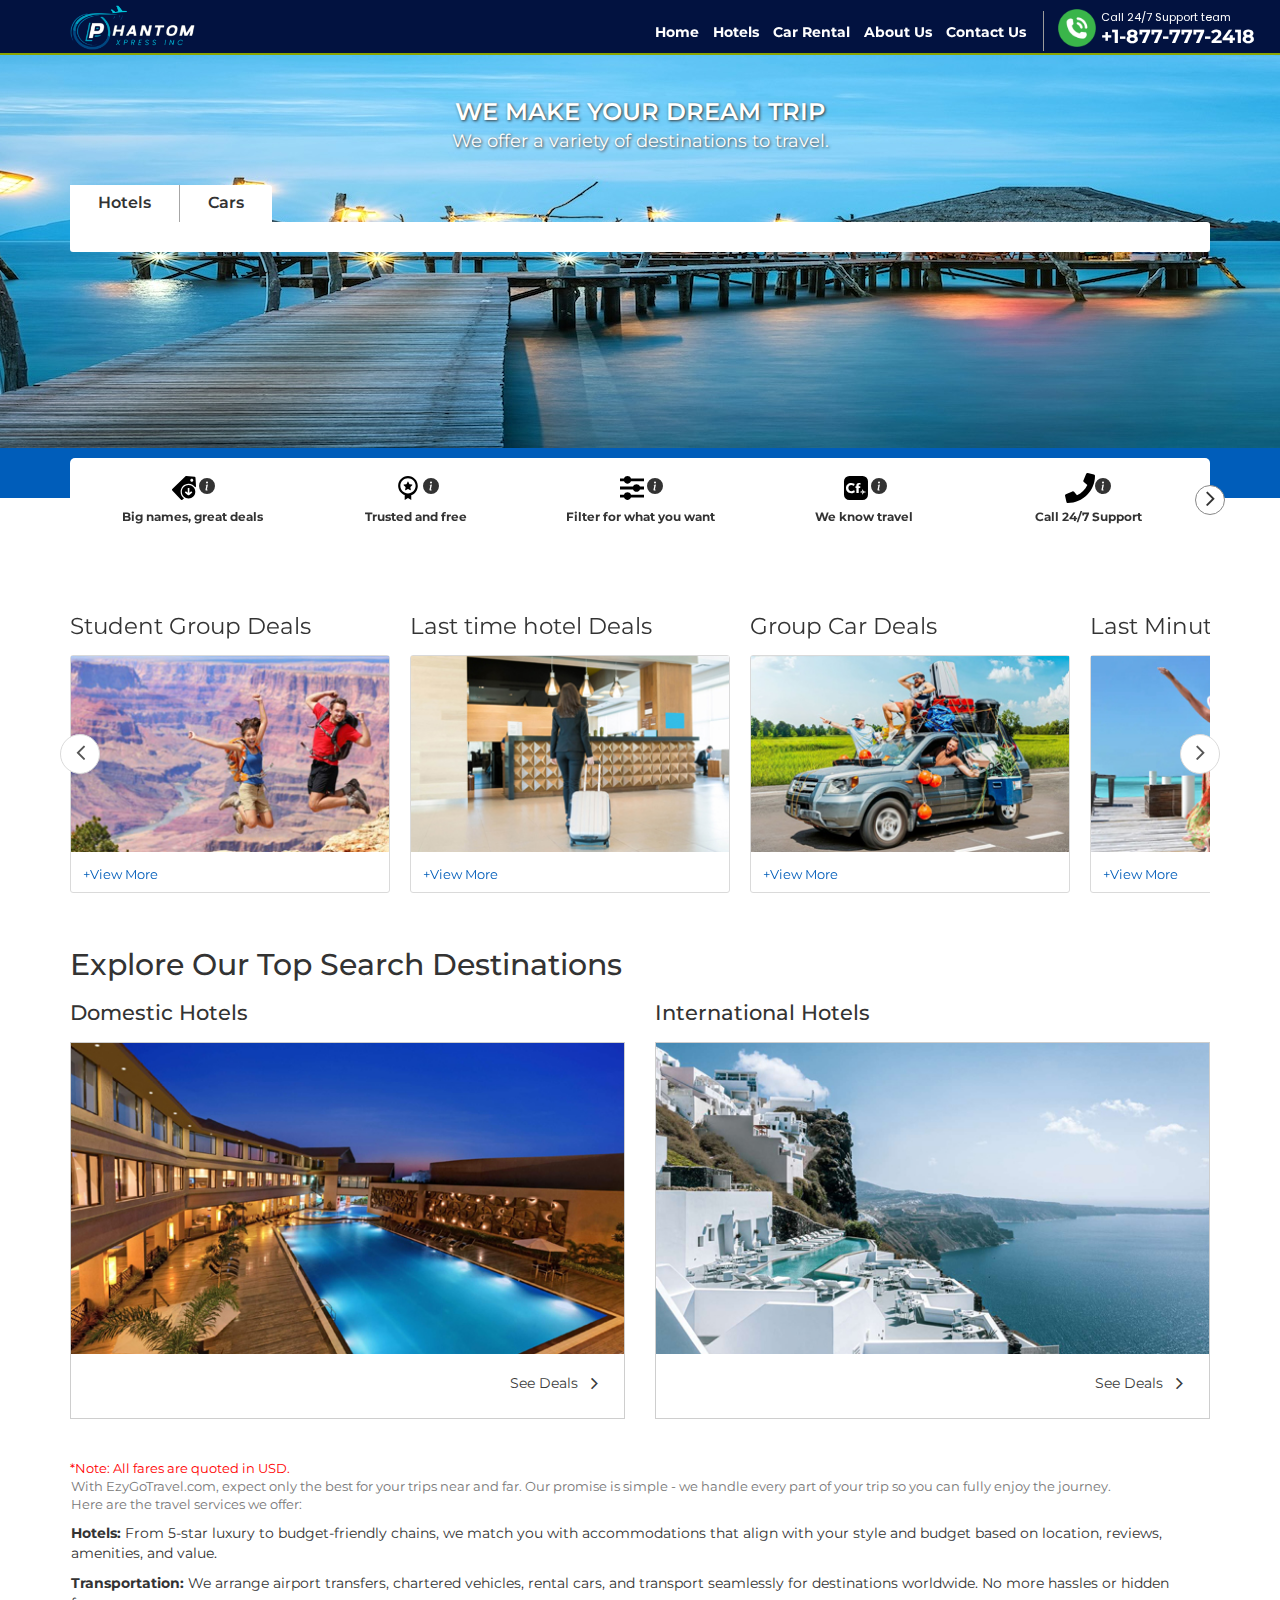
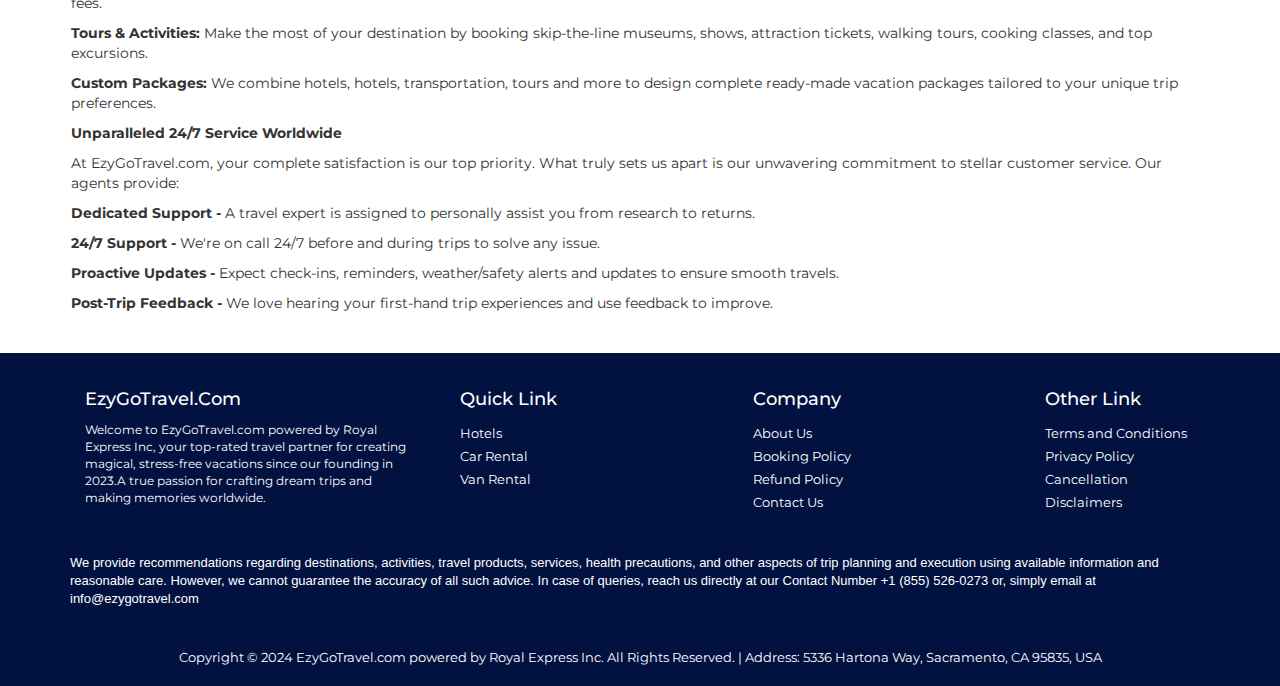
==== index.html @ 5467911b "Initial commit" ====
<!DOCTYPE html>
<html lang="en" class="no-js">
<head>
<meta http-equiv="content-type" content="text/html;charset=ISO-8859-1"/>
<title>Find Cheap Hotels & Rental Cars - EzyGoTravel.com Travel Deals</title>
<meta name="keywords" content="https://ezygotravel.com/">
<meta name="description" content="Search top sites and compare the lowest hotel rates, and car hire prices all in one place. Book with EzyGoTravel.com to save time and money on your next trip!">
<link rel="canonical" href="https://ezygotravel.com/cheap&#32;hotels,&#32;cheap&#32;car&#32;rentals,&#32;travel&#32;deals,&#32;hotel&#32;deals,&#32;travel&#32;search,&#32;compare&#32;travel&#32;prices">
<link rel="manifest" href="resources/js/manifest/manifest.json" />
<meta charset="utf-8">
<meta http-equiv="X-UA-Compatible" content="IE=edge">
<meta name="viewport" content="width=device-width, initial-scale=1, maximum-scale=1">
<link rel="shortcut icon" href="resources/assets/cff-blue.png" type="image/x-icon" />
<link rel="stylesheet" href="resources/style/standAlone/css/stylecde6.css%3F55888500.css" />
<script src="resources/js/latest-jquery-3.6.0.js"></script>
<script src="resources/js/latest-jquery-ui43d6.js%3Fv=1Dec2021"></script>
<script src="resources/js/lib/jquery.validate.js"></script> 
<script src="resources/js/lib/bootstrap.min.js"></script>
<link href="https://maxcdn.bootstrapcdn.com/font-awesome/4.7.0/css/font-awesome.min.css" rel="stylesheet">
<link rel="stylesheet" href="resources/style/standAlone/css/slick-theme0ef2.css%3F1Dec2021.css" />
<script type="text/javascript" src="resources/js/slick_carousel.js"></script>
<script type="text/javascript">
   $(document).ready(function(){
	   $(".travelerClose").click(function(){
		   $("#personOuter").removeClass("open");
	   })
	$('.centerslider').slick({
	  centerMode: true,
	  centerPadding: '0px',
	  slidesToShow: 3,
	  responsive: [
		{
		  breakpoint: 990,
		  settings: {
			arrows: false,
			centerMode: true,
			centerPadding: '40px',
			slidesToShow: 2
		  }
		},
		{
		  breakpoint: 767,
		  settings: {
			arrows: false,
			centerMode: true,
			centerPadding: '40px',
			slidesToShow: 1
		  }
		}
	  ]
	});
   });
</script>
<script>
   $(document).ready(function() {
	 $('.mobileMenu').click(function(){
			$(this).toggleClass('active')
			$('.menuBox').toggleClass('open')
			$('.mobile-overlay').show();
			$('.mobileMenuClose').addClass('active')
			$('body').toggleClass('open-model')
		});
		$('.mobileMenuClose').click(function(){
			$('.mobileMenu').removeClass('active');
			$('.menuBox').removeClass('open')
			$('.mobile-overlay').hide();
			$('body').removeClass('open-model')
		});
	});		
</script>
<style> .header-section { background:none; } .review-promotion { display:none; } @media(max-width:1023px){.reviewsBox-slider { top:0;} } </style>
</head>
<input type="hidden" value="Normal" id="currentDevice"/>
<body data-ng-app="Cffhome" class="homepage navbar-new">
<div data-ng-controller="homeCtrl" class="homeCntr main" id="cffId"  >
   <!--Start : Heading Section-->
   <div class="navigation_block">
	  <script src="resources/js/local-cache.js" ></script>
	  <script>
		$(document).ready(function(){
			document.getElementById('tfnNumber').innerHTML="+1-877-777-2418";
			$("#toll-free-number").val("+1-877-777-2418");
		});
	</script>				 
	  <!--Bottom Call Strip Mobile-->
	  <div class="support-bottom-strip visible-xs">
		 <a href="javascript:void(0);" class="close_call_banner">X</a>
		 <a href="tel:+1-877-777-2418">
			<span><img src="resources/assets/call-component-header5b71.gif%3Fv1002" /></span>
			<div class="call-text">Save Time and get our best deals</div>
			<div class="tele mx_tfn_deal">+1-877-777-2418</div>
		 </a>
	  </div>
	  <!--Start: Navigation-->
	  <div class="cookies-stripdiv hidden-lg hidden-md hidden-sm" style="display:none;">
		 <p>This website uses cookies to ensure you get the best experience. <a href="index.html#" id="cookies" target="_blank">Learn More</a> </p>
		 <span class="accept">Accept</span> 
	  </div>
	  <div class="top-callstrip-mobile visible-xs"> 
		 <a href="tel:+1-877-777-2418" id="toll-free-number"><img src="resources/assets/animation-call-white-icon.gif" /> Call Now: <span id='tfnNumber'></span></a>
	  </div>
	  <div class="component-navigation component-navigation-new">
		 <!-- Related profile Start here-->				 
		 <style>
			.error_text{display:none;}
			.capcha{
			background: #E3EDFF url(resources/assets/support/capchaimg.jpg) left top no-repeat;
			color: #000;
			padding: 10px 7px;
			font-size: 20px;
			border-radius: 5px;
			position: relative;
			font-style: italic;
			font-weight: 900;
			letter-spacing: 5px; 
			text-align: center;
			padding-right: 29px;
			font-family: arial;
			line-height: 20px;
			}
			.refresh-btn {
			top: 8px;
			width: 18px;
			vertical-align: middle;
			position: absolute;
			right: 30px;
			cursor: pointer;
			z-index: 1;
			}
			.refresh-circul {
			top: 8px;
			width: 18px;
			vertical-align: middle;
			position: absolute;
			right: 30px;
			cursor: none;
			z-index: 1;
			}
		 </style>
	<div class="container">
	<div class="row">
	   <div class="col-sm-12 component-header-nav">
		  <nav>
			 <a class="logo-cff pull-left" title="ezygotravel" href="index.html">ezygotravel</a>
			 <div class="navbar-collapse navbar-right" id="myNavbar">
				<!-- profile Menu end-->	
				<ul class="nav navbar-nav text-right hidden-xs">
				   <li class="hide-menu-ipad hidden-md"><a class="all-in-menu" href="index.html" ><strong>Home</strong></a></li>
				   <!--<li class="hide-menu-ipad hidden-md"><a class="all-in-menu" href="flights" ><strong>Hotels</strong></a></li>-->
				   <li class="hide-menu-ipad hidden-md"><a class="all-in-menu" href="hotels.html" ><strong>Hotels</strong></a></li>
				   <li class="hide-menu-ipad hidden-md"><a class="all-in-menu" href="car-rental.html" ><strong>Car Rental</strong></a></li>
				   <!--li class="hide-menu-ipad hidden-md"><a class="all-in-menu" href="contact-us"  ><strong>Customer Support</strong></a></li-->
				   <li class="hide-menu-ipad"><a class="all-in-menu" href="about-us.html" ><strong>About Us</strong></a></li>
				   <li class="hide-menu-ipad hidden-md"><a class="all-in-menu" href="contact-us.html" ><strong>Contact Us</strong></a></li>
				   <li class="seprater">
					  <a class="toll-free-number">
					  <img src="resources/assets/call-component-header5b71.gif%3Fv1002" alt=""  />
					  <span class="headercall_div">
					  <small class="hidden-xs call-us">Call 24/7 Support team</small>
					  <i class="fa fa-phone"></i>
					  <strong><span id="tfnNumber">+1-877-777-2418</span></strong>
					  </span>
					  </a>
				   </li>
				   <li class="hidden-lg hidden-md">
					  <a href="javascript:void(0);" class="mobileMenu"> <span></span> </a>
				   </li>
				</ul>
				<div class="visible-xs pull-right">
				   <a href="javascript:void(0);" class="mobileMenu"> <span></span> </a>
				</div>
				<script>
				   $(document).ready(function() {
					$(".dealClickMobile").click(function(){
					$(".submenuMobileLsit").slideToggle();
					$(this).toggleClass('active')
				   });
					 $(".submenuMobileLsit h4").click(function () {
					$(".submenuMobileLsit ul").slideUp('slow');
					$('.submenuMobileLsit h4').removeClass('active_lavel2');
					if (($(this).next(".submenuMobileLsit ul").css("display")) == "none") {
						$(this).next(".submenuMobileLsit ul").slideDown('slow');
						$(this).addClass('active_lavel2')
					}
					});
					});
				</script>
				<div class="menuBox" id="cffmobmenu">
				   <a href="javascript:void(0);" class="mobileMenu active mobileMenuClose visible-xs"> <span></span> </a>
				   <ul>
					  <ul>
					  <li><a class="all-in-menu" href="index.html"><strong>Home</strong></a></li>
						 <li><a class="all-in-menu" href="flights.html" ><strong>Hotels</strong></a></li>
				   <li><a class="all-in-menu" href="hotels.html" ><strong>Hotels</strong></a></li>
				   <li><a class="all-in-menu" href="car-rental.html" ><strong>Car Rental</strong></a></li>
					  <li><a class="all-in-menu" href="about-us.html"><strong>About Us</strong></a></li>
					  <li><a class="all-in-menu" href="contact-us.html"><strong>Contact Us</strong></a></li>
				   </ul>
				   </ul>
				</div>
			 </div>
		  </nav>
	   </div>
	</div>
 </div>
</div>	  <!--Start: Search panel-->
	  <!-- TFN Block Start here-->
	  <!--Start: Navigation-->
	  <div class="call_blockpopup">
		 <div class="container">
			<div class="call_inner_popup">
			   <a href="tel:+1-916-993-0797 " class="close_popup">
				  <svg width="1em" height="1em" viewBox="0 0 16 16" class="bi bi-x" fill="currentColor" xmlns="http://www.w3.org/2000/svg">
					 <path fill-rule="evenodd" d="M4.646 4.646a.5.5 0 0 1 .708 0L8 7.293l2.646-2.647a.5.5 0 0 1 .708.708L8.707 8l2.647 2.646a.5.5 0 0 1-.708.708L8 8.707l-2.646 2.647a.5.5 0 0 1-.708-.708L7.293 8 4.646 5.354a.5.5 0 0 1 0-.708z"/>
				  </svg>
			   </a>
			   <div class="font-14">Looking for our best deals?</div>
			   <img src="resources/assets/call-component-popup.gif" class="big-image" alt="" />
			   <a class="tfn_number" href="tel:+1-877-777-2418" id="toll-free-number-header">
				  <svg width="1em" height="1em" style="position: relative;top: 3px;" viewBox="0 0 16 16" class="bi bi-telephone-fill" fill="currentColor" xmlns="http://www.w3.org/2000/svg">
					 <path fill-rule="evenodd" d="M2.267.98a1.636 1.636 0 0 1 2.448.152l1.681 2.162c.309.396.418.913.296 1.4l-.513 2.053a.636.636 0 0 0 .167.604L8.65 9.654a.636.636 0 0 0 .604.167l2.052-.513a1.636 1.636 0 0 1 1.401.296l2.162 1.681c.777.604.849 1.753.153 2.448l-.97.97c-.693.693-1.73.998-2.697.658a17.47 17.47 0 0 1-6.571-4.144A17.47 17.47 0 0 1 .639 4.646c-.34-.967-.035-2.004.658-2.698l.97-.969z"/>
				  </svg>
				  <span id="tfnNumber"></span>
			   </a>
			   <div class="trustpilot">
				  <p>Our Customers love us!</p>
			   </div>
			</div>
		 </div>
	  </div>
	  <script>
		 $(document).ready(function(){
			$(".toll-free-number").click(function(){
				$(".call_blockpopup").show();
			});
			$(".close_popup").click(function(){
				$(".call_blockpopup").hide();
			});
			$(document).on('click touch', function(event) {
				if (!$(event.target).parents().addBack().is('.toll-free-number')) {
					$('.call_blockpopup').hide();
				}
			});
			 $('.call_inner_popup').on('click touch', function(event) {
				event.stopPropagation();
			});
		 });
	  </script>
	  <div class="mobile-overlay"></div>
	  <script type="text/javascript">
		 $(document).ready(function() {
			 $('.close_call_banner').click(function() {
				 $('.support-bottom-strip').remove();
			 });
		 localStorage.removeItem('filterSelected');
			 localStorage.removeItem("seatMapShow");
			 localStorage.removeItem("allSeatSelected");	
		 });
	  </script>
	  <!--End : Navigation Section-->
   </div>
   <div class="home-header engineCarouselflights">
	  <style>.uplift-homeblock p { display:inline-block !important; }</style>
	  <header class="component-header">
		 <!--Start : Navigation Section-->
		 <div class="header-section">
			<div id="searchEngine" class="header-background">
			   <div class="container">
				  <div class="home-caption">
					 <div class="home-promotion">
						<span class="tagline">We make your dream Trip</span>
						<div class="more-day">We offer a variety of destinations to travel.</div>
					 </div>
					 <!--div class="home-promotion review-promotion ">
						<span class="tagline ">Book Now With Us</span>
					 </div-->
				  </div>
				  <div class="row">
					 <div class="col-xs-12">
						<ul class="list-inline list-one">
						   <!--<li id="flightTab" class="cff-list-tab active" onclick="clickEngineShow('flightEngineId','flightTab');">Hotels</li>-->
						   <li id="hotelTab" class="cff-list-tab" onclick="clickEngineShow('hotelEngineId','hotelTab');"> Hotels</li>
						   <li id="carTab" class="cff-list-tab" onclick="clickEngineShow('carEngineId','carTab');">Cars</li>
						</ul>
					 </div>
				  </div>
			   </div>
			   <div class="container">
				  <div class="bg-black">
					 <!-- Saparator: Hotels Specific Search Engine -->
					 <section id="flightEngineId">
						<div class="flight111">
						   <!--form id="flightSearch" action="https://ezygotravel.com/webapis/tmprapiv1.php" method="get">
							  <div class="row">
								 <div class="col-xs-12">
									<ul class="list-inline list-two mb10">
									   <li class="cff-list-tab">
										  <div class="inputSet radio mt0">
											 <label>
											 <input class="" type="radio" id="rt" onClick="ddlTypejourneyChange(2);" name="triptype" value="1" checked />
											 <span>Round trip</span> </label>
										  </div>
									   </li>
									   <li class="cff-list-tab">
										  <div class="inputSet radio mt0">
											 <label>
											 <input class="" type="radio" id="ow" onClick="ddlTypejourneyChange(1);" name="triptype" value="2">
											 <span>Oneway</span> </label>
										  </div>
									   </li>
									</ul>
								 </div>
							  </div>
							  <input id="tripType" name="" data-ng-model="tripType" name="ddlTypejourney" type="hidden" value=""/>
							   <script>
									function splitname1() {													
										var inputString = document.getElementById("location").value;
										var parts = inputString.split('-');
										if (parts.length > 2) {
											var outputString = parts[1] + "  -  " + parts[0] + " ";
											document.getElementById("location").value = outputString;
										} 
									}
									function splitname2() {
										var inputString2 = document.getElementById("location2").value;
										var parts2 = inputString2.split('-');
										if (parts2.length > 2) {
											var outputString2 = parts2[1] + "  -  " + parts2[0] + " ";
											document.getElementById("location2").value = outputString2;
										}
									}
									</script>
							  <div class="row">
								 <div class="col-xs-12">
									<div class="col-md-5 col-xs-12 no-padding">
									   <div class="col-sm-6 col-xs-12 pad03px pl0 mob-plr0" id="fromCityDiv">
										  <div class="src-input">
											 <input name="fromcity[]" id="location" onchange="splitname1();"  placeholder="Origin" class="form-control split-name input_cont input-lg ui-autocomplete-input pick" type="text" value="" autocomplete="off" required/>
											 <span class="search-icon glyphicon glyphicon-map-marker"></span> 
										  </div>
									   </div>
									   <div class="col-sm-6 col-xs-12 pad03px mob-plr0" id="toCityDiv">
										  <div class="src-input">
											 <input name="tocity[]" id="location2" onchange="splitname2()" data-ng-model="toCity" placeholder="Destination" class="form-control split-name input_cont input-lg ui-autocomplete-input drop" type="text" value="" autocomplete="off" required/>
											 <span class="search-icon glyphicon glyphicon-map-marker"></span> 
										  </div>
									   </div>
									</div>
									<div class="col-md-7 col-xs-12 no-padding">
									   <div class="col-md-9 col-xs-12 no-padding">
										  <div class="commonDate">
											 <div class="dateCol pad03px pr0 mob-plr0" id="departDateDiv">
												<div class="src-input">
												   <input id="departDate" name="depart[]" data-ng-model="departDate" name="departDate" placeholder="Departure Date" class="form-control input-lg date-picker fromdate" readonly="readonly" type="text" value=""/><i class="search-icon fa fa-calendar"></i> 
												</div>
											 </div>
											 <div class="dateCol2 pad03px pl0 mob-plr0" id="returnDateDiv">
												<div class="src-input " ng-show="true != 'roundWay'">
												   <input id="returnDate" name="return[]" data-ng-model="returnDate" name="returnDate" placeholder="Return Date" class="form-control input-lg date-picker returndate" readonly="readonly" type="text" value=""/><i class="search-icon dash">&ndash;</i> 
												</div>
											 </div>
										  </div>
										  <div class="col-xs-12 col-sm-6 pad03px mob-plr0">
											 <div class="travelerOpen dropdown">
												<div class="src-input drop-errow2" id="personOuter">
												   <input type="text" id="person" name="NumberofTraveler" placeholder="1 Adult Economy" class="form-control input-lg dropdown-toggle maincalulation" data-toggle="dropdown" readonly="true">
													<script>
														document.addEventListener("DOMContentLoaded", function() {
															var personInput = document.getElementById("person");
															personInput.value = personInput.placeholder;
														});
													</script>
												   <span class="search-icon fa fa-user"></span>
												   <ul class="dropdown-menu">
													  <li class="search-class-div">
														 <div class="col-xs-3 mt10">
															Class
														 </div>
														 <div class="col-xs-9">
															<div class="src-input class-field mb10">
															   <span class="drop-errow">
																  <select id="cabinClass" name="classtype" class="form-control search-form-select class-type maincalulation" required >
																	 <option value="Y" name="Economy" selected>Economy</option>
																	 <option value="S" name="PremiumEconomy">PremiumEconomy</option>
																	 <option value="C" name="Business">Business</option>
																	 <option value="F" name="First">First</option>
																  </select>
															   </span>
															</div>
														 </div>
													  </li>
													  <li>
														 <div class="form-group">
															<div class="input-group">
															   <label for="" class="input-group-addon name">Adult</label>
															   <div class="input-group-addon addIcon maincalulation" id="sub1minus"> <i class="glyphicon glyphicon-minus-sign"></i> </div>
															   <input id="adult" name="quantity" data-ng-model="adult" name="adult" placeholder="1" class="form-control traveller-input-set" value="1" readonly="readonly" type="text" value=""/>
															   <div class="input-group-addon subIcon maincalulation" id="sub1plus"> <i class="glyphicon glyphicon-plus-sign"></i> </div>
															</div>
														 </div>
													  </li>
													  <li>
														 <div class="form-group">
															<div class="input-group">
															   <label for="" class="input-group-addon name">Children <small>(2 - 11)</small></label>
															   <div class="input-group-addon addIcon maincalulation" id="sub2minus"> <i class="glyphicon glyphicon-minus-sign"></i> </div>
															   <input id="child" name="quantity1" data-ng-model="child" name="child" placeholder="0" class="form-control traveller-input-set" value="0" readonly="readonly" type="text" value=""/>
															   <div class="input-group-addon subIcon maincalulation" id="sub2plus"> <i class="glyphicon glyphicon-plus-sign"></i> </div>
															</div>
														 </div>
													  </li>
													  <li>
														 <div class="form-group">
															<div class="input-group">
															   <label for="" class="input-group-addon name">Infant <small>(0 - 2)</small></label>
															   <div class="input-group-addon addIcon maincalulation" id="sub3minus"> <i class="glyphicon glyphicon-minus-sign"></i> </div>
															   <input id="infant" name="quantity2" data-ng-model="infant" name="infant" placeholder="0" class="form-control traveller-input-set" value="0" readonly="readonly" type="text" value=""/>
															   <div class="input-group-addon subIcon maincalulation" id="sub3plus"> <i class="glyphicon glyphicon-plus-sign"></i> </div>
															</div>
														 </div>
													  </li>
													  <li class="text-center"><span class=" travelerClose btn btn-submit"> Done </span></li>
												   </ul>
												</div>
											 </div>
										  </div>
									   </div>
									   <div class="col-md-3 pad03px pr0 hidden-xs hidden-sm">
										  <button type="submit" class="flight-search" id="search-btn-xxx" onClick="submitForm()" value="Search Hotels"> Search <i class="fa fa-angle-double-right" aria-hidden="true"></i></button>
									   </div>
									</div>
								 </div>
							  </div>
							  <div class="row visible-xs visible-sm">
								 <div class="col-xs-12">
									<button type="submit" class="flight-search" > <span class="vissible-xs vissible-sm">Search</span> <i class="fa fa-angle-double-right" aria-hidden="true"></i> </button>
								 </div>
							  </div>
						</div>
						</form-->
						<!--<script async src="https://tp.media/content?currency=usd&trs=189519&shmarker=385658&show_hotels=false&powered_by=false&locale=en&searchUrl=booking.ezygotravel.com%2Fflights&primary_override=%2332a8dd&color_button=%2332a8dd&color_icons=%2332a8dd&dark=%23262626&light=%23FFFFFF&secondary=%23FFFFFF&special=%23C4C4C4&color_focused=%2332a8dd&border_radius=0&no_labels=true&plain=true&origin=LAS&destination=LAX&promo_id=7879&campaign_id=100" charset="utf-8"></script>-->
					 </section>
					 <!-- Saparator: Hotels Specific Search Engine -->
					 <section style="" id="hotelEngineId">
					 	<script async src="https://tp.media/content?currency=usd&trs=368409&shmarker=588547.ezygotravel&show_hotels=false&powered_by=false&locale=en&searchUrl=search.hotellook.com&color_button=%230783E0ff&color_icons=%230544D2ff&secondary=%23FFFFFF&dark=%23262626&light=%23FFFFFF&special=%23C4C4C4&color_focused=%230192FFff&border_radius=10&no_labels=&plain=true&promo_id=7873&campaign_id=101" charset="utf-8"></script>
						<!-- <script async src="https://tp.media/content?currency=usd&trs=189519&shmarker=385658&show_hotels=false&powered_by=false&locale=en&searchUrl=booking.ezygotravel.com&color_button=%230783E0ff&color_icons=%230544D2ff&secondary=%23FFFFFF&dark=%23262626&light=%23FFFFFF&special=%23C4C4C4&color_focused=%230192FFff&border_radius=10&no_labels=&plain=true&promo_id=7873&campaign_id=101" charset="utf-8"></script> -->
					 </section>
					 <section style="display:none;" id="carEngineId">
						<script async src="https://tp.media/content?trs=275735&shmarker=385658&locale=en&powered_by=false&border_radius=5&plain=true&show_logo=true&color_background=%23FFFFFFff&color_button=%23005DBA&color_text=%23000000&color_input_text=%23000000&color_button_text=%23005DBA&promo_id=4480&campaign_id=10" charset="utf-8"></script>
					 </section>                                 
				  </div>
			   </div>						   
			</div>
		 </div>
	  </header>
	  <!--bnpl Popup Start-->
	  <!--Pay Now Pay Later Popup Start-->
	  <div class="bnpl-div" style="display:none;" data-genuitec-lp-enabled="false" data-genuitec-file-id="wc1-777" data-genuitec-path="/ezygotravel/src/main/webapp/WEB-INF/views/flights/home/booknow-paylater-detail.jsp" data-genuitec-lp-enabled="false" data-genuitec-file-id="wc1-160" data-genuitec-path="index.html">
		 <div class="paynow-paylater-popup">
			<div class="center-block">
			   <div class="outer">
				  <div class="inner know-more">
					 <span class="close-btn bnplclose-btn">X</span>
					 <div class="content text-center">
						<div class="paylater-txt">
						   <img src="resources/assets/bnpl_logo6654.svg%3Fv1">
						</div>
						<h2>Introducing CFF Flexi Pay </h2>
						<p>
						   You can pay just 50% of the total price and book your hotel tickets. Pay the remaining amount up to 72 hours before your hotel's departure. Booking a hotel has never been this convenient.
						</p>
						<p>
						   Book with ezygotravel, <br />Book with ease!
						</p>
						<p class="terms-cond">
						   <a href="index.html#">*Terms and Conditions</a>
						</p>
						<div class="btn-close bnplclose-btn">
						   <button type="button">Close</button>
						</div>
					 </div>
				  </div>
			   </div>
			</div>
		 </div>
	  </div>
	  <!--Pay Now Pay Later Popup End-->
	  <script>
		 $(document).ready(function () {
		 $(".bnpl-details").click(function () {
		 $(".bnpl-div").show();
		 $("body").addClass("model-open")
		 });
		 $(".bnplclose-btn").click(function () {
		 $(".bnpl-div").hide();
		 $("body").removeClass("model-open")
		 });
		 });
	  </script>
   </div>
   <!--bnpl Popup End-->
   <!--End : Heading Section-->
   <!--Reviews start -->
   <div class="container">
	  <div class="reviewsBox reviewsBox-slider">
		 <div class="reviewslider review-nome">
			<div class="review-box">
			   <div class="logo-block">
				  <svg class="logo" viewBox="0 0 200 200" width="30px" height="30px" xmlns="http://www.w3.org/2000/svg" role="img"><path d="M130.44 169.197c-24.86 0-45-20.141-45-44.996s20.14-45.004 45-45.004c24.852 0 45 20.149 45 45.004s-20.148 44.996-45 44.996zm25-39.245l-6.898-8.278l-12.714 10.595V99.234h-10.775v33.035l-12.714-10.595l-6.898 8.278c22.763 18.969 22.233 19.208 25 19.208c2.735 0 2.187-.198 24.999-19.208zm-3.564-71.164c-5.59 0-10.13-4.564-10.13-10.194c0-5.638 4.54-10.202 10.13-10.202c5.59 0 10.13 4.564 10.13 10.202c0 5.63-4.54 10.194-10.13 10.194zm24.784-26.91c-.337-3.277-2.721-5.78-5.959-6.254l-55.065-5.622c-2.023-.047-4.069.734-5.52 2.132l-87.932 85.027c-2.689 2.598-2.979 6.886-.4 9.594l58.405 61.259c2.58 2.708 6.845 2.59 9.526-.008l10.467-10.123a53.305 53.305 0 0 1-22.62-43.682c0-29.414 23.671-53.26 52.877-53.26c18.723 0 35.181 9.807 44.574 24.597l2.642-2.55c1.451-1.406 2.305-3.427 2.344-5.472l-3.339-55.638z"></path></svg>
				  <div class="reviews_tooltip">
					 <svg xmlns="http://www.w3.org/2000/svg" width="16" height="16" fill="currentColor" class="bi bi-info-circle-fill" viewBox="0 0 16 16">
<path d="M8 16A8 8 0 1 0 8 0a8 8 0 0 0 0 16zm.93-9.412-1 4.705c-.07.34.029.533.304.533.194 0 .487-.07.686-.246l-.088.416c-.287.346-.92.598-1.465.598-.703 0-1.002-.422-.808-1.319l.738-3.468c.064-.293.006-.399-.287-.47l-.451-.081.082-.381 2.29-.287zM8 5.5a1 1 0 1 1 0-2 1 1 0 0 1 0 2z"/>
</svg> 
					 <div class="tooltipBox">
						This rating is as of 10/09/2023
					 </div>
				  </div>
			   </div>
			   <!--div class="ratings-block"><span class="star-rating"><img src="resources/assets/trustpilot/stars-4.5.svg"></span> (4.5)</div-->
			   <div class="review-txt"><b>Big names, great deals</b></div>
			</div>
			<div class="review-box">
			   <div class="logo-block">
				  <svg class="logo" viewBox="0 0 200 200" width="30px" height="30px" xmlns="http://www.w3.org/2000/svg" role="img"><path fill-rule="evenodd" clip-rule="evenodd" d="M99.828 20.379c36.15 0 65.455 29.305 65.455 65.455c0 28.827-18.636 53.302-44.517 62.034l.887-.303l.003 32.814l-21.818-14.545l-21.818 14.545l-.01-32.819l-.257-.088c-25.288-9.058-43.379-33.235-43.379-61.639c0-36.149 29.305-65.454 65.454-65.454zm0 14.545c-28.116 0-50.909 22.793-50.909 50.909s22.793 50.909 50.909 50.909s50.909-22.793 50.909-50.909s-22.792-50.909-50.909-50.909zM97.87 58.012c.706-1.505 2.601-1.672 3.572-.502l.317.502l7.323 15.534a2.15 2.15 0 001.11 1.098l.508.149l16.377 2.495c1.584.241 2.317 2.117 1.517 3.443l-.325.418l-11.779 12.088a2.242 2.242 0 00-.647 1.437l.022.553l2.81 17.048c.258 1.674-1.243 2.98-2.712 2.556l-.438-.18l-14.646-8.049a2.033 2.033 0 00-1.525-.2l-.49.2l-14.646 8.049c-1.445.81-3.124-.295-3.183-1.886l.033-.49l2.782-17.048a2.352 2.352 0 00-.295-1.554l-.329-.436l-11.837-12.088c-1.15-1.176-.69-3.146.697-3.723l.495-.138l16.377-2.495a2.24 2.24 0 001.329-.794l.289-.454l7.294-15.533z"></path></svg>
				  <div class="reviews_tooltip">
					 <svg xmlns="http://www.w3.org/2000/svg" width="16" height="16" fill="currentColor" class="bi bi-info-circle-fill" viewBox="0 0 16 16">
<path d="M8 16A8 8 0 1 0 8 0a8 8 0 0 0 0 16zm.93-9.412-1 4.705c-.07.34.029.533.304.533.194 0 .487-.07.686-.246l-.088.416c-.287.346-.92.598-1.465.598-.703 0-1.002-.422-.808-1.319l.738-3.468c.064-.293.006-.399-.287-.47l-.451-.081.082-.381 2.29-.287zM8 5.5a1 1 0 1 1 0-2 1 1 0 0 1 0 2z"/>
</svg>
					 <div class="tooltipBox">
						This rating is as of 10/09/2023
					 </div>
				  </div>
			   </div>
			   <!--div class="ratings-block"><span class="sitejebber"><span class="fill" style="width:90%;"></span></span>  (4.7)</div-->
			   <div class="review-txt"><b>Trusted and free</b></div>
			</div>
			<div class="review-box">
			   <div class="logo-block">
				  <svg class="logo" viewBox="0 0 200 200" width="30px" height="30px" xmlns="http://www.w3.org/2000/svg" role="img"><path d="M93.233 144.755H180v19.076H93.166c-8.55 20.912-37.916 20.892-46.458 0H20v-19.076h26.64c8.456-21.117 38.128-21.14 46.593 0zm-.033-108.5c-8.505-21.019-38.023-21.016-46.526 0H20v19.076h26.674c8.505 21.018 38.022 21.014 46.525 0H180V36.255H93.2zm13.6 54.207H20v19.076h86.8c8.505 21.019 38.023 21.016 46.526 0H180V90.462h-26.674c-8.504-21.019-38.022-21.016-46.526 0z"></path></svg>
				  <div class="reviews_tooltip">
					 <svg xmlns="http://www.w3.org/2000/svg" width="16" height="16" fill="currentColor" class="bi bi-info-circle-fill" viewBox="0 0 16 16">
<path d="M8 16A8 8 0 1 0 8 0a8 8 0 0 0 0 16zm.93-9.412-1 4.705c-.07.34.029.533.304.533.194 0 .487-.07.686-.246l-.088.416c-.287.346-.92.598-1.465.598-.703 0-1.002-.422-.808-1.319l.738-3.468c.064-.293.006-.399-.287-.47l-.451-.081.082-.381 2.29-.287zM8 5.5a1 1 0 1 1 0-2 1 1 0 0 1 0 2z"/>
</svg> 
					 <div class="tooltipBox">
						This rating is as of 10/09/2023
					 </div>
				  </div>
			   </div>
			   <div class="review-txt"><b>Filter for what you want</b></div>
			</div>
			<!--Reseller Ratings Start--> 
			<div class="review-box">
			   <div class="logo-block">
				  <svg class="logo" viewBox="0 0 200 200" width="30px" height="30px" xmlns="http://www.w3.org/2000/svg" role="img"><path d="M144.2 19.92H55.48a35.51 35.51 0 00-35.56 35.56v88.82a35.57 35.57 0 0035.56 35.56h88.82a35.57 35.57 0 0035.56-35.56V55.48a35.66 35.66 0 00-35.66-35.56zM68.27 135.11c-19.58 0-35-13-35-34.47s15.59-34.47 35-34.47c13.69 0 21.18 5.7 22.88 7.6l-4.8 13c-1.3-1.6-8.39-7-17.18-7c-11.29 0-20 7.59-20 20.68s9.11 20.55 20 20.55c8.29 0 14.28-3.3 18-7.09l5.2 12.18c-3.37 3.42-10.51 9.02-24.1 9.02zm61-57a18.92 18.92 0 00-5.49-.9c-4.5 0-5.7 2.6-5.7 6.2v5.39h10.29v11.69h-10.25v33.37h-15.58v-33.32h-6.1V88.85h6.1v-5.09c0-4.9 1-9.4 3.79-12.49s7.5-5.1 13.59-5.1a40.74 40.74 0 0110.19 1.3zm36.26 48.45a2.28 2.28 0 01-1.49 1.8a16.16 16.16 0 01-5.8 1.1h-5.09L143.1 142.4a1.19 1.19 0 01-.9.5h-1.9a.74.74 0 01-.7-1l4.5-12.29l-7.5-.5l-2.39 3.5a1.71 1.71 0 01-1.3.7h-1.4a.64.64 0 01-.6-.9l1.7-5.9l-1.8-5.79a.69.69 0 01.6-.9h1.4a1.46 1.46 0 011.3.7l2.49 3.5l7.5-.5l-4.7-12.19a.74.74 0 01.7-1h1.9a1.27 1.27 0 01.9.4l10.29 12.69h5.09a17 17 0 015.9 1a2 2 0 011.39 2.19z"></path></svg>
				  <div class="reviews_tooltip">
					 <svg xmlns="http://www.w3.org/2000/svg" width="16" height="16" fill="currentColor" class="bi bi-info-circle-fill" viewBox="0 0 16 16">
<path d="M8 16A8 8 0 1 0 8 0a8 8 0 0 0 0 16zm.93-9.412-1 4.705c-.07.34.029.533.304.533.194 0 .487-.07.686-.246l-.088.416c-.287.346-.92.598-1.465.598-.703 0-1.002-.422-.808-1.319l.738-3.468c.064-.293.006-.399-.287-.47l-.451-.081.082-.381 2.29-.287zM8 5.5a1 1 0 1 1 0-2 1 1 0 0 1 0 2z"/>
</svg> 
					 <div class="tooltipBox">
						This rating is as of 10/09/2023
					 </div>
				  </div>
			   </div>
			   <div class="review-txt"><b>We know travel</b></div>
			</div>
			<!--Reseller Ratings End-->
			<div class="review-box">
			   <div class="logo-block">
				  <svg aria-hidden="true" focusable="false" width="30px" height="30px" class="logo" xmlns="http://www.w3.org/2000/svg" viewBox="0 0 512 512" width="1em" height="1em"><!-- Font Awesome Free 5.15.1 by @fontawesome - https://fontawesome.com License - https://fontawesome.com/license/free (Icons: CC BY 4.0, Fonts: SIL OFL 1.1, Code: MIT License) --><path d="M493.4 24.6l-104-24c-11.3-2.6-22.9 3.3-27.5 13.9l-48 112c-4.2 9.8-1.4 21.3 6.9 28l60.6 49.6c-36 76.7-98.9 140.5-177.2 177.2l-49.6-60.6c-6.8-8.3-18.2-11.1-28-6.9l-112 48C3.9 366.5-2 378.1.6 389.4l24 104C27.1 504.2 36.7 512 48 512c256.1 0 464-207.5 464-464 0-11.2-7.7-20.9-18.6-23.4z"/></svg>
				  <div class="reviews_tooltip">
					<svg xmlns="http://www.w3.org/2000/svg" width="16" height="16" fill="currentColor" class="bi bi-info-circle-fill" viewBox="0 0 16 16">
<path d="M8 16A8 8 0 1 0 8 0a8 8 0 0 0 0 16zm.93-9.412-1 4.705c-.07.34.029.533.304.533.194 0 .487-.07.686-.246l-.088.416c-.287.346-.92.598-1.465.598-.703 0-1.002-.422-.808-1.319l.738-3.468c.064-.293.006-.399-.287-.47l-.451-.081.082-.381 2.29-.287zM8 5.5a1 1 0 1 1 0-2 1 1 0 0 1 0 2z"/>
</svg>
					 <div class="tooltipBox">
						This rating is as of 10/09/2023
					 </div>
				  </div>
			   </div>
			   <div class="review-txt"><b>Call 24/7 Support</b></div>
			</div>
			<div class="review-box">
			   <div class="logo-block">
				  <svg xmlns="http://www.w3.org/2000/svg" width="30px" height="30px" fill="currentColor" class="logo" viewBox="0 0 16 16">
				  <path d="M3 0a1 1 0 0 0-1 1v14a1 1 0 0 0 1 1h3v-3.5a.5.5 0 0 1 .5-.5h3a.5.5 0 0 1 .5.5V16h3a1 1 0 0 0 1-1V1a1 1 0 0 0-1-1H3Zm1 2.5a.5.5 0 0 1 .5-.5h1a.5.5 0 0 1 .5.5v1a.5.5 0 0 1-.5.5h-1a.5.5 0 0 1-.5-.5v-1Zm3 0a.5.5 0 0 1 .5-.5h1a.5.5 0 0 1 .5.5v1a.5.5 0 0 1-.5.5h-1a.5.5 0 0 1-.5-.5v-1Zm3.5-.5h1a.5.5 0 0 1 .5.5v1a.5.5 0 0 1-.5.5h-1a.5.5 0 0 1-.5-.5v-1a.5.5 0 0 1 .5-.5ZM4 5.5a.5.5 0 0 1 .5-.5h1a.5.5 0 0 1 .5.5v1a.5.5 0 0 1-.5.5h-1a.5.5 0 0 1-.5-.5v-1ZM7.5 5h1a.5.5 0 0 1 .5.5v1a.5.5 0 0 1-.5.5h-1a.5.5 0 0 1-.5-.5v-1a.5.5 0 0 1 .5-.5Zm2.5.5a.5.5 0 0 1 .5-.5h1a.5.5 0 0 1 .5.5v1a.5.5 0 0 1-.5.5h-1a.5.5 0 0 1-.5-.5v-1ZM4.5 8h1a.5.5 0 0 1 .5.5v1a.5.5 0 0 1-.5.5h-1a.5.5 0 0 1-.5-.5v-1a.5.5 0 0 1 .5-.5Zm2.5.5a.5.5 0 0 1 .5-.5h1a.5.5 0 0 1 .5.5v1a.5.5 0 0 1-.5.5h-1a.5.5 0 0 1-.5-.5v-1Zm3.5-.5h1a.5.5 0 0 1 .5.5v1a.5.5 0 0 1-.5.5h-1a.5.5 0 0 1-.5-.5v-1a.5.5 0 0 1 .5-.5Z"/>
				</svg>
				  <div class="reviews_tooltip">
					 <svg xmlns="http://www.w3.org/2000/svg" width="16" height="16" fill="currentColor" class="bi bi-info-circle-fill" viewBox="0 0 16 16">
<path d="M8 16A8 8 0 1 0 8 0a8 8 0 0 0 0 16zm.93-9.412-1 4.705c-.07.34.029.533.304.533.194 0 .487-.07.686-.246l-.088.416c-.287.346-.92.598-1.465.598-.703 0-1.002-.422-.808-1.319l.738-3.468c.064-.293.006-.399-.287-.47l-.451-.081.082-.381 2.29-.287zM8 5.5a1 1 0 1 1 0-2 1 1 0 0 1 0 2z"/>
</svg> 
					 <div class="tooltipBox">
						This rating is as of 10/09/2023 
					 </div>
				  </div>
			   </div>
			   <div class="review-txt"><b>Best Hotel deals</b></div>
			</div>
			<div class="review-box">
			   <div class="logo-block">
				  <svg xmlns="http://www.w3.org/2000/svg" width="30px" height="30px" fill="currentColor" class="bi bi-car-front-fill" viewBox="0 0 16 16">
				  <path d="M2.52 3.515A2.5 2.5 0 0 1 4.82 2h6.362c1 0 1.904.596 2.298 1.515l.792 1.848c.075.175.21.319.38.404.5.25.855.715.965 1.262l.335 1.679c.033.161.049.325.049.49v.413c0 .814-.39 1.543-1 1.997V13.5a.5.5 0 0 1-.5.5h-2a.5.5 0 0 1-.5-.5v-1.338c-1.292.048-2.745.088-4 .088s-2.708-.04-4-.088V13.5a.5.5 0 0 1-.5.5h-2a.5.5 0 0 1-.5-.5v-1.892c-.61-.454-1-1.183-1-1.997v-.413a2.5 2.5 0 0 1 .049-.49l.335-1.68c.11-.546.465-1.012.964-1.261a.807.807 0 0 0 .381-.404l.792-1.848ZM3 10a1 1 0 1 0 0-2 1 1 0 0 0 0 2Zm10 0a1 1 0 1 0 0-2 1 1 0 0 0 0 2ZM6 8a1 1 0 0 0 0 2h4a1 1 0 1 0 0-2H6ZM2.906 5.189a.51.51 0 0 0 .497.731c.91-.073 3.35-.17 4.597-.17 1.247 0 3.688.097 4.597.17a.51.51 0 0 0 .497-.731l-.956-1.913A.5.5 0 0 0 11.691 3H4.309a.5.5 0 0 0-.447.276L2.906 5.19Z"/>
				</svg>
				  <div class="reviews_tooltip">
					 <svg xmlns="http://www.w3.org/2000/svg" width="16" height="16" fill="currentColor" class="bi bi-info-circle-fill" viewBox="0 0 16 16">
<path d="M8 16A8 8 0 1 0 8 0a8 8 0 0 0 0 16zm.93-9.412-1 4.705c-.07.34.029.533.304.533.194 0 .487-.07.686-.246l-.088.416c-.287.346-.92.598-1.465.598-.703 0-1.002-.422-.808-1.319l.738-3.468c.064-.293.006-.399-.287-.47l-.451-.081.082-.381 2.29-.287zM8 5.5a1 1 0 1 1 0-2 1 1 0 0 1 0 2z"/>
</svg> 
					 <div class="tooltipBox">
						This rating is as of 10/09/2023 
					 </div>
				  </div>
			   </div>
			   <div class="review-txt"><b>Flexible Car rentals deals</b></div>
			</div>
		 </div>
	  </div>
   </div>
   <!-- Reviews end -->
   <!--content section start here-->
   <!--div class="container">
	  <h1 class="homepage-head">Book your Favourite Destination</h1>
	  <div class="row">
		 <div class="col-sm-6">
			<div class="airline-deals">
			   <div class="row">
				  <div class="col-sm-12">
					 <div class="slider airline-slider">
						<div class="item text-center">
						   <a href="https://ezygotravel.com/flight/flightdeals">
							  <img src="resources/assets/webp/flight.jpg" alt="flight" />
							  <h3 class="title">Hotel deals at <br/>steal away prices</h3>
							  <span class="yellow-btn">Book Now</span>
						   </a>
						</div>
						<div class="item text-center">
						   <a href="#" >
							  <img src="resources/assets/webp/car.jpg" alt="car" />
							  <h3 class="title">Car Rental deals<br />best price </h3>
							  <span class="yellow-btn">Book Now</span>
						   </a>
						</div>
						<div class="item text-center">
						   <a href="#" >
							  <img src="resources/assets/webp/hotel.jpg" alt="hotel" />
							  <h3 class="title">Inn bargains that give<br />you a much needed boost</h3>
							  <span class="yellow-btn">Book Now</span>
						   </a>
						</div>
					 </div>
				  </div>
			   </div>
			</div>
		 </div>
		 <div class="col-sm-6">
			<div class="promo-banner">
			   <div class="row">
				  <div class="col-sm-12">
					 <div class="slider promo-slider">
						<div class="item">
						   <a href="https://ezygotravel.com/flight/flightdeals" >
							  <img src="resources/assets/webp/promo-banner.jpg" alt="promo-banner" /> 
							  <div class="detail">
								 <h3>Book now and save up to $20  <span>on Hotel new booking</span></h3>
								 <div class="promo">
									Use Promo Code:<br /><strong>PHBTANT20</strong>
								 </div>
								 <span class="yellow-btn">Book Now</span> 
								 <small>* Terms & Conditions Apply</small>
							  </div>
						   </a>
						</div>
					 </div>
				  </div>
			   </div>
			</div>
		 </div>
	  </div>
   </div-->
   <!-- domestic and internation deal block start here -->	 

   <!-- domestic and internation deal block end here -->	 
   <!-- Start : Deal block -->
   <div class="carouselBlock deal-home-new" data-genuitec-lp-enabled="false" data-genuitec-file-id="wc1-225" data-genuitec-path="/cheapflightsfares_New_Test/src/main/webapp/WEB-INF/views/flights/home-new/airline-deals-slider.jsp">
	  <div class="container">
		 <div class="row">
			<div class="col-sm-12">
			   <div class="centerslider">
				  <div class="dealBlock">
					 <h2>Last time hotel Deals</h2>
					 <a href="index.html#">
						<div class="item">
						   <figure><img src="resources/assets/deals/Business.jpg" class="image" alt="Business Class Hotel Deals" /></figure>
						   <div class="bottomContent">
							  <span class="text-link">+View More</span> 
						   </div>
						</div>
					 </a>
				  </div>
				  <div class="dealBlock">
					 <h2>Group Car Deals</h2>
					 <a href="index.html#" >
						<div class="item">
						   <figure><img src="resources/assets/deals/first-class.jpg" class="image" alt="First Class Hotel Deals" /></figure>
						   <div class="bottomContent">
							  <span class="text-link">+View More</span> 
						   </div>
						</div>
					 </a>
				  </div>
				  <div class="dealBlock">
					 <h2>Last Minute Hotel Deals</h2>
					 <a href="index.html#" >
						<div class="item">
						   <figure><img src="resources/assets/deals/last-min.jpg" class="image" alt="Last Minute Hotel Deals" /></figure>
						   <div class="bottomContent">
							  <span class="text-link">+View More</span> 
						   </div>
						</div>
					 </a>
				  </div>
				  <div class="dealBlock">
					 <h2>Deals under $199</h2>
					 <a href="index.html#" >
						<div class="item">
						   <figure><img src="resources/assets/deals/deal.jpg" class="image" alt="Deals under $199" /></figure>
						   <div class="bottomContent">
							  <span class="text-link">+View More</span> 
						   </div>
						</div>
					 </a>
				  </div>
				  <div class="dealBlock">
					 <h2>Hotel Deals</h2>
					 <a href="index.html#">
						<div class="item">
						   <figure><img src="resources/assets/deals/airline-deal.jpg" class="image" alt="Top Airline Deals" /></figure>
						   <div class="bottomContent">
							  <span class="text-link">+View More</span> 
						   </div>
						</div>
					 </a>
				  </div>
				  <div class="dealBlock">
					 <h2>Student Group Deals</h2>
					 <a href="index.html#" >
						<div class="item">
						   <figure><img src="resources/assets/deals/student.jpg" class="image" alt="Student Travel Deals" /></figure>
						   <div class="bottomContent">
							  <span class="text-link">+View More</span> 
						   </div>
						</div>
					 </a>
				  </div>
			   </div>
			</div>
		 </div>
	  </div>
   </div>
   
   <!-- End : Deal block -->
   <!-- Start : Hotel deals block -->
   <div class="container">
	  <div class="hotel-most-popular-destination hotel-deal-home">
		 <div class="row">
			<div class="col-sm-12">
			   <h2>Explore Our Top Search Destinations</h2>
			</div>
		 </div>
		 <div class="deal-tab-mobile">
			<div class="row hide">
			   <div class="col-sm-12">
				  <ul class="tab-list">
					 <li><a href="index.html#">Domestic Hotels</a></li>
					 <li><a href="index.html#">International Hotels</a></li>
				  </ul>
			   </div>
			</div>
			<div class="row">
			   <div class="slider-for-deal">
				  <div>
					 <div class="col-lg-6 col-sm-12 col-xs-12">
						<h3>Domestic Hotels</h3>
						<script type="text/javascript" data-genuitec-lp-enabled="false" data-genuitec-file-id="wc1-229" data-genuitec-path="#">
						   function getStars(rating) {
						   var val = parseFloat(rating);
						   var size = val/5*100;
						   return size + '%';
						   };0
						</script>
						<div class="item">
						   <div class="figure">
							  <figure><img src="resources/assets/webp/grand-hotel-mackinac.jpg" alt="" class="img-responsive"> </figure>
							  <div class="hotel-deal">
								 <h3>&nbsp;</h3>
								 <a  href="javascript:void(0)" id="domestic-dealbutton" class="deal-button hidden-xs">See Deals</a>
							  </div>
						   </div>
						   <!--Deal block start here -->
						   <div class="deal-block" id="domestic-deal">
							  <ul>
								 <!-- Loop 2 -->
								 <li>
									<a class="row">
									   <div class="col-xs-8">
										  <h4>Caesars Atlantic City</h4>
										  <div class="address ng-binding">							
											 <span class="fa fa-map-marker"></span> 2100 Pacific Ave, Atlantic City, NJ-New Jersey, US, 8401
										  </div>
										  <div class="tripadvisor_div">
											 <div class="trip-advisor">
												<div class="advisor-image">
												   <span class="advisorCircle">
												   <span class="trip-icon" style="width: 80.0%"></span>
												   </span>		                                            	
												   <span class="trip-rating">Very Good</span>
												</div>
											 </div>
										  </div>
									   </div>
									   <div class="col-xs-4 text-right">
										  <div class="starting">Starting From</div>
										  <div class="hotel-price"> <small>$</small>83.51</div>
										  <div class="discount">Save - 13%</div>
									   </div>
									</a>
								 </li>
								 <li>
									<a class="row">
									   <div class="col-xs-8">
										  <h4>Doubletree Club By Hilton Boston Bayside</h4>
										  <div class="address ng-binding">							
											 <span class="fa fa-map-marker"></span> 240 Mount Vernon Street, Boston, MA-Massachusetts, US, 2125
										  </div>
										  <div class="tripadvisor_div">
											 <div class="trip-advisor">
												<div class="advisor-image">
												   <span class="advisorCircle">
												   <span class="trip-icon" style="width: 80.0%"></span>
												   </span>		                                            	
												   <span class="trip-rating">Very Good</span>
												</div>
											 </div>
										  </div>
									   </div>
									   <div class="col-xs-4 text-right">
										  <div class="starting">Starting From</div>
										  <div class="hotel-price"> <small>$</small>102.65</div>
										  <div class="discount">Super Saver</div>
									   </div>
									</a>
								 </li>
								 <li>
									<a class="row">
									   <div class="col-xs-8">
										  <h4>Wingate By Wyndham - Cincinnati - Blue Ash</h4>
										  <div class="address ng-binding">							
											 <span class="fa fa-map-marker"></span> 4320 Glendale Milford Rd, Cincinnati, OH-Ohio, US, 45242
										  </div>
										  <div class="tripadvisor_div">
											 <div class="trip-advisor">
												<div class="advisor-image">
												   <span class="advisorCircle">
												   <span class="trip-icon" style="width: 80.0%"></span>
												   </span>		                                            	
												   <span class="trip-rating">Very Good</span>
												</div>
											 </div>
										  </div>
									   </div>
									   <div class="col-xs-4 text-right">
										  <div class="starting">Starting From</div>
										  <div class="hotel-price"> <small>$</small>108.87</div>
										  <div class="discount">Save - 20%</div>
									   </div>
									</a>
								 </li>
								 <li>
									<a class="row">
									   <div class="col-xs-8">
										  <h4>Kimpton Schofield Hotel</h4>
										  <div class="address ng-binding">							
											 <span class="fa fa-map-marker"></span> 2000 East Ninth Street, Cleveland, OH-Ohio, US, 44115
										  </div>
										  <div class="tripadvisor_div">
											 <div class="trip-advisor">
												<div class="advisor-image">
												   <span class="advisorCircle">
												   <span class="trip-icon" style="width: 80.0%"></span>
												   </span>		                                            	
												   <span class="trip-rating">Very Good</span>
												</div>
											 </div>
										  </div>
									   </div>
									   <div class="col-xs-4 text-right">
										  <div class="starting">Starting From</div>
										  <div class="hotel-price"> <small>$</small>193.65</div>
										  <div class="discount">Super Saver</div>
									   </div>
									</a>
								 </li>
							  </ul>
						   </div>
						   <!--Deal block end here -->			
						</div>
					 </div>
				  </div>
				  <div>
					 <div class="col-lg-6 col-sm-12 col-xs-12">
						<h3>International Hotels</h3>
						<script type="text/javascript" data-genuitec-lp-enabled="false" data-genuitec-file-id="wc1-231" data-genuitec-path="index.php">
						   function getStars(rating) {
						   var val = parseFloat(rating);
						   var size = val/5*100;
						   return size + '%';
						   };0
						</script>
						<div class="item">
						   <div class="figure">
							  <figure><img src="resources/assets/webp/avenue.jpg" alt="" class="img-responsive"> </figure>
							  <div class="hotel-deal">
								 <h3>&nbsp;</h3>
								 <a  href="javascript:void(0)" id="international-dealbutton" class="deal-button hidden-xs">See Deals</a>
							  </div>
						   </div>
						   <!--Deal block start here -->
						   <div class="deal-block" id="international-deal">
							  <ul>
								 <!-- Loop 2 -->
								 <li>
									<a class="row">
									   <div class="col-xs-8">
										  <h4>Diamond Beach Hotel & SPA</h4>
										  <div class="address ng-binding">							
											 <span class="fa fa-map-marker"></span> Gündogdu Beldesi Dikilitas Mevkii, Side , TR, 7600
										  </div>
										  <div class="tripadvisor_div">
											 <div class="trip-advisor">
												<div class="advisor-image">
												   <span class="advisorCircle">
												   <span class="trip-icon" style="width: 60.0%"></span>
												   </span>		                                            	
												   <span class="trip-rating">Good</span>
												</div>
											 </div>
										  </div>
									   </div>
									   <div class="col-xs-4 text-right">
										  <div class="starting">Starting From</div>
										  <div class="hotel-price"> <small>$</small>76.45</div>
										  <div class="discount">Super Saver</div>
									   </div>
									</a>
								 </li>
								 <li>
									<a class="row">
									   <div class="col-xs-8">
										  <h4>Flamingo Cancun Resort</h4>
										  <div class="address ng-binding">							
											 <span class="fa fa-map-marker"></span> Blvd. Kukulcan Km. 11, Cancun , MX, 77500
										  </div>
										  <div class="tripadvisor_div">
											 <div class="trip-advisor">
												<div class="advisor-image">
												   <span class="advisorCircle">
												   <span class="trip-icon" style="width: 60.0%"></span>
												   </span>		                                            	
												   <span class="trip-rating">Good</span>
												</div>
											 </div>
										  </div>
									   </div>
									   <div class="col-xs-4 text-right">
										  <div class="starting">Starting From</div>
										  <div class="hotel-price"> <small>$</small>100.28</div>
										  <div class="discount">Super Saver</div>
									   </div>
									</a>
								 </li>
								 <li>
									<a class="row">
									   <div class="col-xs-8">
										  <h4>Mercure Cardiff Holland House Hotel & Spa</h4>
										  <div class="address ng-binding">							
											 <span class="fa fa-map-marker"></span> 24-26 Newport Road, Cardiff , GB
										  </div>
										  <div class="tripadvisor_div">
											 <div class="trip-advisor">
												<div class="advisor-image">
												   <span class="advisorCircle">
												   <span class="trip-icon" style="width: 80.0%"></span>
												   </span>		                                            	
												   <span class="trip-rating">Very Good</span>
												</div>
											 </div>
										  </div>
									   </div>
									   <div class="col-xs-4 text-right">
										  <div class="starting">Starting From</div>
										  <div class="hotel-price"> <small>$</small>92.73</div>
										  <div class="discount">Super Saver</div>
									   </div>
									</a>
								 </li>
								 <li>
									<a class="row">
									   <div class="col-xs-8">
										  <h4>Sun & Sky Al Rigga Hotel</h4>
										  <div class="address ng-binding">							
											 <span class="fa fa-map-marker"></span> Al Riqqa road, Deira, Dubai , AE, 3720
										  </div>
										  <div class="tripadvisor_div">
											 <div class="trip-advisor">
												<div class="advisor-image">
												   <span class="advisorCircle">
												   <span class="trip-icon" style="width: 60.0%"></span>
												   </span>		                                            	
												   <span class="trip-rating">Good</span>
												</div>
											 </div>
										  </div>
									   </div>
									   <div class="col-xs-4 text-right">
										  <div class="starting">Starting From</div>
										  <div class="hotel-price"> <small>$</small>55.41</div>
										  <div class="discount">Super Saver</div>
									   </div>
									</a>
								 </li>
							  </ul>
						   </div>
						   <!--Deal block end here -->			
						</div>
					 </div>
				  </div>
			   </div>
			</div>
		 </div>
	  </div>
   </div>
   <!-- End : Hotel deals block -->
   <!-- Car deal slider start here -->
   <!--div class="carouselBlock">
	  <div class="container">
		 <div class="row">
			<div class="col-sm-12">
			   <h2 >Check out the Best Car Deals </h2>
			   <div class="centerslider">
				  <div class="dealBlock">
					 <div class="item cursor">
						<a  href="#" title="Save big up-to 10% OFF"><img src="resources/assets/car/1.jpg" class="image" alt /></a>
					 </div>
				  </div>
				  <div class="dealBlock">
					 <div class="item cursor">
						<a href="#" title="Hurry save up-to 10% OFF"><img src="resources/assets/car/2.jpg" class="image" alt /></a>
					 </div>
				  </div>
				  <div class="dealBlock">
					 <div class="item cursor">
						<a href="#" title="Save big now up-to 10% OFF"><img src="resources/assets/car/3.jpg" class="image" alt /></a>
					 </div>
				  </div>
				  <div class="dealBlock">
					 <div class="item cursor">
						<a href="#" title="Save big now up-to 5% OFF"><img src="resources/assets/car/4.jpg" class="image" alt /></a>
					 </div>
				  </div>
			   </div>
			</div>
		 </div>
	  </div>
   </div-->
   <!-- Car deal slider end here -->
   <!--content section start here-->
      <div class="container">
	  <!--div class="deal-tab-mobile">
		 <div class="row hide">
			<div class="col-sm-12">
			   <ul class="tab-list">
				  <li><a href="#">Domestic Deals</a></li>
				  <li><a href="#">International Deals</a></li>
			   </ul>
			</div>
		 </div>
		<div class="row">
			<div class="slider-for-deal">
			   <div>
				  <div class="col-lg-6 col-sm-12 col-xs-12">
					 <div class="homedealBlock" ng-controller="homeCtrl" data-genuitec-lp-enabled="false" data-genuitec-file-id="wc1-228" data-genuitec-path="/cheapflightsfares_New_Test/src/main/webapp/WEB-INF/views/flights/home-new/domestic-deal.jsp">
						<div class="row">
						   <div class="col-sm-12">
							  <a href="#">
								 <figure>
									<img src="resources/assets/webp/denver.jpg" alt="dallas"  />
									<figcaption>Top Domestic Hotel Deals </figcaption>
								 </figure>
							  </a>
						   </div>
						</div>
					 </div>
				  </div>
			   </div>
			   <div>
				  <div class="col-lg-6 col-sm-12 col-xs-12">
					 <div class="homedealBlock">
						<div class="row">
						   <div class="col-sm-12">
							  <a href="#" >
								 <figure>
									<img src="resources/assets/webp/mexico.jpg" alt="mexico"  />
									<figcaption>Top International Hotel Deals</figcaption>
								 </figure>
							  </a>
						   </div>
						</div>
					 </div>
				  </div>
			   </div>
			</div>
		 </div>
	  </div-->
	  <div class="row">
		 <div class="col-sm-12">
			<p class="deal-text"> 
			<div class="deal-text">
			   <div style="color:red;">*Note: All fares are quoted in USD.</div>
			   <p class="light-gray">With EzyGoTravel.com, expect only the best for your trips near and far. Our promise is simple - we handle every part of your trip so you can fully enjoy the journey.<br>Here are the travel services we offer:</p>
			</div>
			<style type="text/css">
			   .component-citypages p.light-gray { font-size: 13px; color: #959595; line-height:18px; }
			   .component-citypages p.light-gray a { color: #959595; }
			</style>
			</p>
		 </div>
	  </div>
   </div>
   <div class="container">
	  <div class="row">
		 <div class="col-sm-12 home_text_small">
			<!--<p><b>Hotels:</b> Our travel experts search hundreds of airline routes across both mainstream and budget airlines to find the optimal itineraries and lowest fares for domestic and international hotels. We leverage special partner discounts for extra savings.</p>-->
<p><b>Hotels: </b>From 5-star luxury to budget-friendly chains, we match you with accommodations that align with your style and budget based on location, reviews, amenities, and value.  </p>
<p><b>Transportation: </b>We arrange airport transfers, chartered vehicles, rental cars, and transport seamlessly for destinations worldwide. No more hassles or hidden fees. </p>
<p><b>Tours & Activities: </b>Make the most of your destination by booking skip-the-line museums, shows, attraction tickets, walking tours, cooking classes, and top excursions. </p>
<p><b>Custom Packages: </b>We combine hotels, hotels, transportation, tours and more to design complete ready-made vacation packages tailored to your unique trip preferences. </p>
<p><b>Unparalleled 24/7 Service Worldwide</b></p>
<p>At EzyGoTravel.com, your complete satisfaction is our top priority. What truly sets us apart is our unwavering commitment to stellar customer service. Our agents provide:</p>
<p><b>Dedicated Support - </b>A travel expert is assigned to personally assist you from research to returns.</p>
<p><b>24/7 Support - </b>We're on call 24/7 before and during trips to solve any issue. </p>
<p><b>Proactive Updates -</b> Expect check-ins, reminders, weather/safety alerts and updates to ensure smooth travels. </p>
<p><b>Post-Trip Feedback - </b>We love hearing your first-hand trip experiences and use feedback to improve. </p>

		 </div>
	  </div>
   </div>
   <!--Start : Component Footer-->
<footer class="component-footer bg-home subscribe_page">
<div class="container">
 <div class="foot-links" id="foot-links">
	<div class="row">
		  <div class="col-sm-6 col-md-4 col-xs-12 block">
		  <div class="footer-heading">&nbsp;&nbsp;&nbsp;EzyGoTravel.com</div>
		  <div class="col-xs-12 terms inputSet33">
			  <div class="terms">Welcome to EzyGoTravel.com powered by Royal Express Inc, your top-rated travel partner for creating magical, stress-free vacations since our founding in 2023.A true passion for crafting dream trips and making memories worldwide.</div>
		   </div>			
	   </div>
	   <div class="col-sm-3 col-md-3 col-xs-6 block ">
		  <div class="footer-heading">Quick Link </div>
		  <ul class="list-group">
			 <li class="list-group-item">
				<a href="hotels.html">Hotels</a>
			 </li>
			 <li class="list-group-item">
				<a href="car-rental.html">Car Rental</a>
			 </li> 
			 <!--<li class="list-group-item">
				<a href="flights">Hotel</a>
			 </li>-->
			 <li class="list-group-item">
				<a href="van-rental.html">Van Rental</a>
			 </li>
		  </ul>			  
	   </div>
	   <div class="col-sm-3 col-md-3 col-xs-6 block hidden-xs hidden-sm ">
		  <div class="footer-heading">Company</div>
		 <ul class="list-group">
		         <li class="list-group-item">
				<a href="about-us.html">About Us</a>
			 </li>
			  <li class="list-group-item">
				<a href="booking-policy.html">Booking Policy</a>
			 </li>
			 <li class="list-group-item">
				<a href="refund-policy.html">Refund Policy</a>
			 </li>
			  <li class="list-group-item">
				<a href="contact-us.html">Contact Us</a>
			 </li>
		  </ul>
	   </div>
	   <div class="col-md-2 col-sm-3 col-xs-6 block">
		  <div class="footer-heading">Other Link</div>
		  <ul class="list-group">
		      <li class="list-group-item">
				<a href="terms-and-conditions.html">Terms and Conditions</a>
			 </li>
		    <li class="list-group-item">
				<a href="privacy-policy.html">Privacy Policy</a>
			 </li>
			 <li class="list-group-item">
				<a href="cancellation.html">Cancellation</a>
			 </li>
			 <li class="list-group-item">
				<a href="disclaimers.html">Disclaimers</a>
			 </li>
		  </ul>
	   </div>			 
	</div>
 </div>
</div>
<!--Start : Navigation Section-->
<div class="container">
 <!-- disclaimer here -->
 <div class="row">
	<div class="col-xs-12">
	   <div class="component-footer-content static-tfnc">We provide recommendations regarding destinations, activities, travel products, services, health precautions, and other aspects of trip planning and execution using available information and reasonable care. However, we cannot guarantee the accuracy of all such advice. In case of queries, reach us directly at our Contact Number
		  <span class="c-dynamic-tfn"> 
		  <a href="tel:+1 (530) 566-6570" id="tfn-footer-bottom" class="red"><span id="tfnNumber">+1 (855) 526-0273</span></a>
		  </span>
		  <span class="c-static-tfn" style="display:none;"><a href="tel:" class="red"></a></span> or, simply email at <a href="mailto:info@ezygotravel.com"><span class="__cf_email__" data-cfemail="#">info@ezygotravel.com</span></a> 
	   </div>
	</div>
 </div>
 <!-- copyright  here -->
 <div class="row">
	<div class="col-xs-12">
	   <address class="copyright">
		  Copyright &copy; 2024 EzyGoTravel.com powered by Royal Express Inc. All Rights Reserved.  |  Address: 5336 Hartona Way, Sacramento, CA 95835, USA
	   </address>
	</div>
 </div>
</div>
<!-- Cookies Block Start here -->
<script data-cfasync="false" src="https://ezygotravel.com/cdn-cgi/scripts/5c5dd728/cloudflare-static/email-decode.min.js"></script>
<!-- DigiCert Seal Code --> 
<script type="text/javascript">
 var __dcid = __dcid || []; __dcid.push({ "cid": "DigiCertClickID_-ybGEPBr", "tag": "-ybGEPBr" }); (function () { var cid = document.createElement("script"); cid.async = true; cid.src = "../seal.digicert.com/seals/cascade/seal.min.js"; var s = document.getElementsByTagName("script"); var ls = s[(s.length - 1)]; ls.parentNode.insertBefore(cid, ls.nextSibling); }());
</script>
<!--End : Navigation Section-->
</footer>   <script>
	  document.documentElement.classList.add('cooke');
		   const showMsg = localStorage.getItem('showMsg');
		   if(showMsg !== 'false'){
				 $('.cookies-stripdiv').show();
		   }
		   $('.accept').on('click', function(){
				 $('.cookies-stripdiv').fadeOut('slow');
			 localStorage.setItem('showMsg', 'false');
		   });
   </script>
   <!--Cookies Block End here -->
   <script>
	  var init = function () {
		  var stickyFix = function () {
			  var headrSticky = $('.component-navigation'),
				  scroll = $(window).scrollTop();
			  if (scroll > 87) {
				  headrSticky.addClass('fixed');
			  } else {
				  headrSticky.removeClass('fixed');
			  }
		  }
		  $(window).scroll(function () {
			  stickyFix();
		  });
		  var winResize = function () {
			  var search = $(".component-search-engine");
			  if ($(window).width() <= 768) {
				  search.removeClass('search-panel').addClass('search-panel-xs');
			  } else {
				  search.removeClass('search-panel-xs').addClass('search-panel');
			  }
		  };
		  $(window).on("load", function (e) {
			  winResize();
		  });
		  $(window).resize(function () {
			  winResize();
		  });
		  var travelerFun = function () {
			  $('.travelerOpen').on('hide.bs.dropdown', function (e) {
				  e.preventDefault();
			  });
			  $('.travelerClose').on('click', function () {
				  $(this).parent().parent().parent().removeClass('open');
			  });
		  }
		  travelerFun();
	  }
	  init();
   </script>
   <script type="text/javascript" src="resources/js/angular.js"></script>
   <script type="text/javascript" src="resources/js/angular/angular-local-storage.min.js"></script>
   <script src="resources/js/home_indexe27a.js%3F01092023ngyddatgrtgrtdaddd2rer023"></script> 
   <script src="resources/js/lib/moment.min.js"></script> 
   <script type="text/javascript" src="resources/js/custom-slider-home0cbc.js%3Fv13072022"></script>	
   <script >
	  $(document).ready(function(){
		 $('#domestic-dealbutton').click(function(){
				$('#domestic-deal').css("bottom", "0");
				$('#international-deal').css("bottom", "-200%");
			 });
			 $('#international-dealbutton').click(function(){
				$('#international-deal').css("bottom", "0");
				$('#domestic-deal').css("bottom", "-200%");
			 });
		 });
   </script>
</div>
<script type="text/javascript">
   $(document).ready(function () {
	$('.reviewslider').slick({
		slidesToShow: 5,
		infinite: false,
		responsive: [
			{
				breakpoint: 990,
				settings: {
					infinite: false,
					slidesToShow: 4
				}
			},
			{
				breakpoint: 767,
				settings: {
					infinite: false,
					slidesToShow: 2
				}
			}
		]
	});
   });
</script>			
</body>
</html>
<script>
jQuery(function($) {   
var arr = [];
$.getJSON('resources/js/airport.json', function(data) {
$.each(data, function(key, value) {
var codes = value.substring(0,3);
if ($.inArray(value, arr) === -1) {
  arr.push(value);
} })  });
$("#location").autocomplete({
source: function( request, response ) {
var stringLength = $.ui.autocomplete.escapeRegex( request.term ).length;
var matcher = new RegExp( "^" + $.ui.autocomplete.escapeRegex( request.term ), "i" );
var matcher2 = new RegExp( $.ui.autocomplete.escapeRegex( request.term )+"+", "i" );
var isData = 1;
   response( $.grep( arr, function( item ){
if(stringLength<=3)
{
if(matcher.test( item ))
{
isData = 22;
}
return matcher.test( item );   
}
else
{
if(matcher2.test( item ))
{
isData = 22;
}
return matcher2.test( item ); 
}}) );
if(stringLength==3 && isData == 1 )
{
response( $.grep( arr, function( item ){     
return matcher2.test( item );  
   }) );
}
},
minLength: 1,
});
$("#location2").autocomplete({
  source: function( request, response ) {
var stringLength = $.ui.autocomplete.escapeRegex( request.term ).length;
	 var matcher = new RegExp( "^" + $.ui.autocomplete.escapeRegex( request.term ), "i" );
var matcher2 = new RegExp( $.ui.autocomplete.escapeRegex( request.term )+"+", "i" );
var isData = 1;
   response( $.grep( arr, function( item ){
if(stringLength<=3)
{
if(matcher.test( item ))
{
isData = 22;
}
return matcher.test( item );
}
else
{
if(matcher2.test( item ))
{
isData = 22;
}
return matcher2.test( item ); 
}
   }) );
if(stringLength==3 && isData == 1 )
{
response( $.grep( arr, function( item ){  
return matcher2.test( item );
}) );
}
},
minLength: 1,
});
});
</script>
<script>
function close_btn(id) {
 var array = id.split("_");
 var content = array[0];
 document.getElementById(content).value = '';
 document.getElementById(id).style.display = 'none';
 var label_id = content + '_label';
 if (content == 'location') {
	 $('#' + label_id).html('City Name');
	 $("#location").attr("placeholder", "Airport");   
 } else if (content == 'location2') {
	 $('#' + label_id).html('City Name');
	 $("#location2").attr("placeholder", "Airport");   
 }   
}
</script>
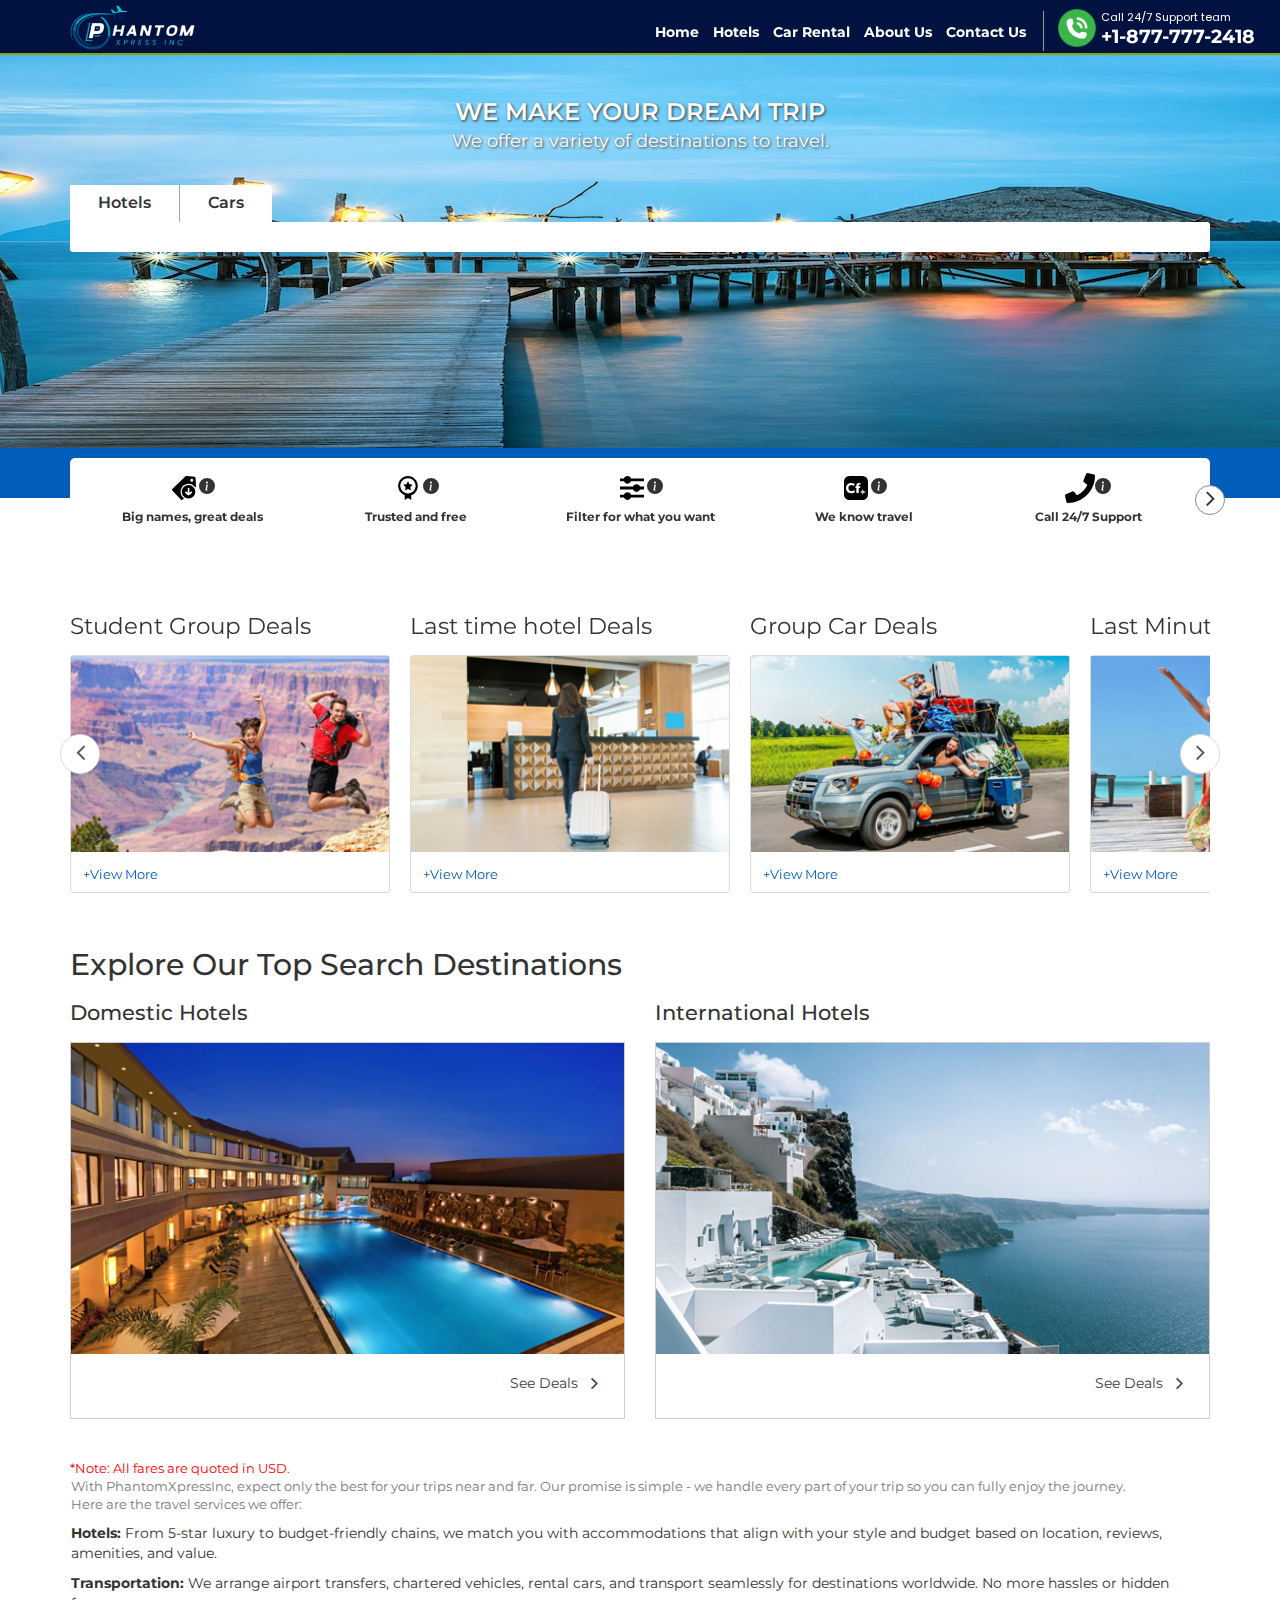
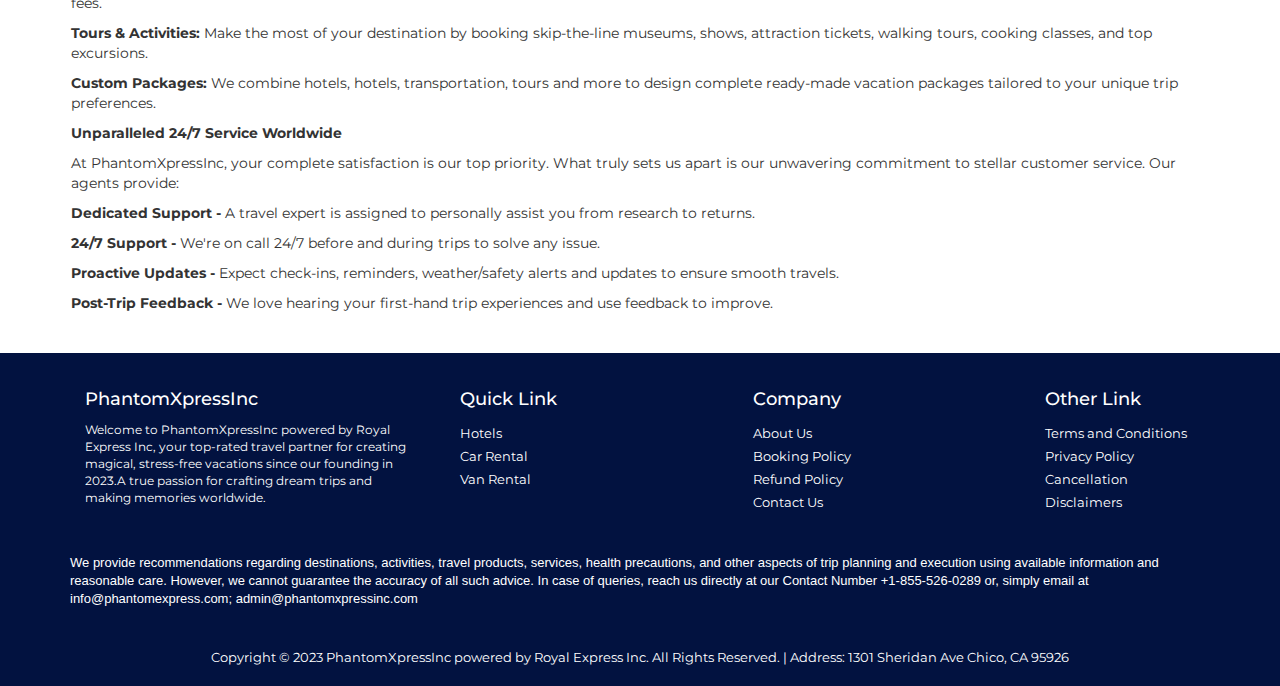
==== commit 7757f7b5: "Keyword Change" ====
--- a/index.html
+++ b/index.html
@@ -2,10 +2,10 @@
 <html lang="en" class="no-js">
 <head>
 <meta http-equiv="content-type" content="text/html;charset=ISO-8859-1"/>
-<title>Find Cheap Hotels & Rental Cars - EzyGoTravel.com Travel Deals</title>
-<meta name="keywords" content="https://ezygotravel.com/">
-<meta name="description" content="Search top sites and compare the lowest hotel rates, and car hire prices all in one place. Book with EzyGoTravel.com to save time and money on your next trip!">
-<link rel="canonical" href="https://ezygotravel.com/cheap&#32;hotels,&#32;cheap&#32;car&#32;rentals,&#32;travel&#32;deals,&#32;hotel&#32;deals,&#32;travel&#32;search,&#32;compare&#32;travel&#32;prices">
+<title>Find Cheap Hotels & Rental Cars - PhantomXpressInc Travel Deals</title>
+<meta name="keywords" content="https://PhantomXpressInc/">
+<meta name="description" content="Search top sites and compare the lowest hotel rates, and car hire prices all in one place. Book with PhantomXpressInc to save time and money on your next trip!">
+<link rel="canonical" href="https://PhantomXpressInc/cheap&#32;hotels,&#32;cheap&#32;car&#32;rentals,&#32;travel&#32;deals,&#32;hotel&#32;deals,&#32;travel&#32;search,&#32;compare&#32;travel&#32;prices">
 <link rel="manifest" href="resources/js/manifest/manifest.json" />
 <meta charset="utf-8">
 <meta http-equiv="X-UA-Compatible" content="IE=edge">
@@ -141,7 +141,7 @@
 	<div class="row">
 	   <div class="col-sm-12 component-header-nav">
 		  <nav>
-			 <a class="logo-cff pull-left" title="ezygotravel" href="index.html">ezygotravel</a>
+			 <a class="logo-cff pull-left" title="phantomxpressinc" href="index.html">phantomxpressinc</a>
 			 <div class="navbar-collapse navbar-right" id="myNavbar">
 				<!-- profile Menu end-->	
 				<ul class="nav navbar-nav text-right hidden-xs">
@@ -290,7 +290,7 @@
 					 <!-- Saparator: Hotels Specific Search Engine -->
 					 <section id="flightEngineId">
 						<div class="flight111">
-						   <!--form id="flightSearch" action="https://ezygotravel.com/webapis/tmprapiv1.php" method="get">
+						   <!--form id="flightSearch" action="https://PhantomXpressInc/webapis/tmprapiv1.php" method="get">
 							  <div class="row">
 								 <div class="col-xs-12">
 									<ul class="list-inline list-two mb10">
@@ -438,12 +438,12 @@
 							  </div>
 						</div>
 						</form-->
-						<!--<script async src="https://tp.media/content?currency=usd&trs=189519&shmarker=385658&show_hotels=false&powered_by=false&locale=en&searchUrl=booking.ezygotravel.com%2Fflights&primary_override=%2332a8dd&color_button=%2332a8dd&color_icons=%2332a8dd&dark=%23262626&light=%23FFFFFF&secondary=%23FFFFFF&special=%23C4C4C4&color_focused=%2332a8dd&border_radius=0&no_labels=true&plain=true&origin=LAS&destination=LAX&promo_id=7879&campaign_id=100" charset="utf-8"></script>-->
+						<!--<script async src="https://tp.media/content?currency=usd&trs=189519&shmarker=385658&show_hotels=false&powered_by=false&locale=en&searchUrl=booking.PhantomXpressInc%2Fflights&primary_override=%2332a8dd&color_button=%2332a8dd&color_icons=%2332a8dd&dark=%23262626&light=%23FFFFFF&secondary=%23FFFFFF&special=%23C4C4C4&color_focused=%2332a8dd&border_radius=0&no_labels=true&plain=true&origin=LAS&destination=LAX&promo_id=7879&campaign_id=100" charset="utf-8"></script>-->
 					 </section>
 					 <!-- Saparator: Hotels Specific Search Engine -->
 					 <section style="" id="hotelEngineId">
-					 	<script async src="https://tp.media/content?currency=usd&trs=368409&shmarker=588547.ezygotravel&show_hotels=false&powered_by=false&locale=en&searchUrl=search.hotellook.com&color_button=%230783E0ff&color_icons=%230544D2ff&secondary=%23FFFFFF&dark=%23262626&light=%23FFFFFF&special=%23C4C4C4&color_focused=%230192FFff&border_radius=10&no_labels=&plain=true&promo_id=7873&campaign_id=101" charset="utf-8"></script>
-						<!-- <script async src="https://tp.media/content?currency=usd&trs=189519&shmarker=385658&show_hotels=false&powered_by=false&locale=en&searchUrl=booking.ezygotravel.com&color_button=%230783E0ff&color_icons=%230544D2ff&secondary=%23FFFFFF&dark=%23262626&light=%23FFFFFF&special=%23C4C4C4&color_focused=%230192FFff&border_radius=10&no_labels=&plain=true&promo_id=7873&campaign_id=101" charset="utf-8"></script> -->
+					 	<script async src="https://tp.media/content?currency=usd&trs=368409&shmarker=588547.phantomxpressinc&show_hotels=false&powered_by=false&locale=en&searchUrl=search.hotellook.com&color_button=%230783E0ff&color_icons=%230544D2ff&secondary=%23FFFFFF&dark=%23262626&light=%23FFFFFF&special=%23C4C4C4&color_focused=%230192FFff&border_radius=10&no_labels=&plain=true&promo_id=7873&campaign_id=101" charset="utf-8"></script>
+						<!-- <script async src="https://tp.media/content?currency=usd&trs=189519&shmarker=385658&show_hotels=false&powered_by=false&locale=en&searchUrl=booking.PhantomXpressInc&color_button=%230783E0ff&color_icons=%230544D2ff&secondary=%23FFFFFF&dark=%23262626&light=%23FFFFFF&special=%23C4C4C4&color_focused=%230192FFff&border_radius=10&no_labels=&plain=true&promo_id=7873&campaign_id=101" charset="utf-8"></script> -->
 					 </section>
 					 <section style="display:none;" id="carEngineId">
 						<script async src="https://tp.media/content?trs=275735&shmarker=385658&locale=en&powered_by=false&border_radius=5&plain=true&show_logo=true&color_background=%23FFFFFFff&color_button=%23005DBA&color_text=%23000000&color_input_text=%23000000&color_button_text=%23005DBA&promo_id=4480&campaign_id=10" charset="utf-8"></script>
@@ -455,7 +455,7 @@
 	  </header>
 	  <!--bnpl Popup Start-->
 	  <!--Pay Now Pay Later Popup Start-->
-	  <div class="bnpl-div" style="display:none;" data-genuitec-lp-enabled="false" data-genuitec-file-id="wc1-777" data-genuitec-path="/ezygotravel/src/main/webapp/WEB-INF/views/flights/home/booknow-paylater-detail.jsp" data-genuitec-lp-enabled="false" data-genuitec-file-id="wc1-160" data-genuitec-path="index.html">
+	  <div class="bnpl-div" style="display:none;" data-genuitec-lp-enabled="false" data-genuitec-file-id="wc1-777" data-genuitec-path="/phantomxpressinc/src/main/webapp/WEB-INF/views/flights/home/booknow-paylater-detail.jsp" data-genuitec-lp-enabled="false" data-genuitec-file-id="wc1-160" data-genuitec-path="index.html">
 		 <div class="paynow-paylater-popup">
 			<div class="center-block">
 			   <div class="outer">
@@ -470,7 +470,7 @@
 						   You can pay just 50% of the total price and book your hotel tickets. Pay the remaining amount up to 72 hours before your hotel's departure. Booking a hotel has never been this convenient.
 						</p>
 						<p>
-						   Book with ezygotravel, <br />Book with ease!
+						   Book with phantomxpressinc, <br />Book with ease!
 						</p>
 						<p class="terms-cond">
 						   <a href="index.html#">*Terms and Conditions</a>
@@ -624,7 +624,7 @@
 				  <div class="col-sm-12">
 					 <div class="slider airline-slider">
 						<div class="item text-center">
-						   <a href="https://ezygotravel.com/flight/flightdeals">
+						   <a href="https://PhantomXpressInc/flight/flightdeals">
 							  <img src="resources/assets/webp/flight.jpg" alt="flight" />
 							  <h3 class="title">Hotel deals at <br/>steal away prices</h3>
 							  <span class="yellow-btn">Book Now</span>
@@ -655,7 +655,7 @@
 				  <div class="col-sm-12">
 					 <div class="slider promo-slider">
 						<div class="item">
-						   <a href="https://ezygotravel.com/flight/flightdeals" >
+						   <a href="https://PhantomXpressInc/flight/flightdeals" >
 							  <img src="resources/assets/webp/promo-banner.jpg" alt="promo-banner" /> 
 							  <div class="detail">
 								 <h3>Book now and save up to $20  <span>on Hotel new booking</span></h3>
@@ -1123,7 +1123,7 @@
 			<p class="deal-text"> 
 			<div class="deal-text">
 			   <div style="color:red;">*Note: All fares are quoted in USD.</div>
-			   <p class="light-gray">With EzyGoTravel.com, expect only the best for your trips near and far. Our promise is simple - we handle every part of your trip so you can fully enjoy the journey.<br>Here are the travel services we offer:</p>
+			   <p class="light-gray">With PhantomXpressInc, expect only the best for your trips near and far. Our promise is simple - we handle every part of your trip so you can fully enjoy the journey.<br>Here are the travel services we offer:</p>
 			</div>
 			<style type="text/css">
 			   .component-citypages p.light-gray { font-size: 13px; color: #959595; line-height:18px; }
@@ -1142,7 +1142,7 @@
 <p><b>Tours & Activities: </b>Make the most of your destination by booking skip-the-line museums, shows, attraction tickets, walking tours, cooking classes, and top excursions. </p>
 <p><b>Custom Packages: </b>We combine hotels, hotels, transportation, tours and more to design complete ready-made vacation packages tailored to your unique trip preferences. </p>
 <p><b>Unparalleled 24/7 Service Worldwide</b></p>
-<p>At EzyGoTravel.com, your complete satisfaction is our top priority. What truly sets us apart is our unwavering commitment to stellar customer service. Our agents provide:</p>
+<p>At PhantomXpressInc, your complete satisfaction is our top priority. What truly sets us apart is our unwavering commitment to stellar customer service. Our agents provide:</p>
 <p><b>Dedicated Support - </b>A travel expert is assigned to personally assist you from research to returns.</p>
 <p><b>24/7 Support - </b>We're on call 24/7 before and during trips to solve any issue. </p>
 <p><b>Proactive Updates -</b> Expect check-ins, reminders, weather/safety alerts and updates to ensure smooth travels. </p>
@@ -1157,9 +1157,9 @@
  <div class="foot-links" id="foot-links">
 	<div class="row">
 		  <div class="col-sm-6 col-md-4 col-xs-12 block">
-		  <div class="footer-heading">&nbsp;&nbsp;&nbsp;EzyGoTravel.com</div>
+		  <div class="footer-heading">&nbsp;&nbsp;&nbsp;PhantomXpressInc</div>
 		  <div class="col-xs-12 terms inputSet33">
-			  <div class="terms">Welcome to EzyGoTravel.com powered by Royal Express Inc, your top-rated travel partner for creating magical, stress-free vacations since our founding in 2023.A true passion for crafting dream trips and making memories worldwide.</div>
+			  <div class="terms">Welcome to PhantomXpressInc powered by Royal Express Inc, your top-rated travel partner for creating magical, stress-free vacations since our founding in 2023.A true passion for crafting dream trips and making memories worldwide.</div>
 		   </div>			
 	   </div>
 	   <div class="col-sm-3 col-md-3 col-xs-6 block ">
@@ -1223,9 +1223,9 @@
 	<div class="col-xs-12">
 	   <div class="component-footer-content static-tfnc">We provide recommendations regarding destinations, activities, travel products, services, health precautions, and other aspects of trip planning and execution using available information and reasonable care. However, we cannot guarantee the accuracy of all such advice. In case of queries, reach us directly at our Contact Number
 		  <span class="c-dynamic-tfn"> 
-		  <a href="tel:+1 (530) 566-6570" id="tfn-footer-bottom" class="red"><span id="tfnNumber">+1 (855) 526-0273</span></a>
+		  <a href="tel:+1 (530) 566-6570" id="tfn-footer-bottom" class="red"><span id="tfnNumber">+1-855-526-0289</span></a>
 		  </span>
-		  <span class="c-static-tfn" style="display:none;"><a href="tel:" class="red"></a></span> or, simply email at <a href="mailto:info@ezygotravel.com"><span class="__cf_email__" data-cfemail="#">info@ezygotravel.com</span></a> 
+		  <span class="c-static-tfn" style="display:none;"><a href="tel:" class="red"></a></span> or, simply email at <a href="mailto:info@phantomexpress.com; admin@phantomxpressinc.com"><span class="__cf_email__" data-cfemail="#">info@phantomexpress.com; admin@phantomxpressinc.com</span></a> 
 	   </div>
 	</div>
  </div>
@@ -1233,13 +1233,13 @@
  <div class="row">
 	<div class="col-xs-12">
 	   <address class="copyright">
-		  Copyright &copy; 2024 EzyGoTravel.com powered by Royal Express Inc. All Rights Reserved.  |  Address: 5336 Hartona Way, Sacramento, CA 95835, USA
+		  Copyright &copy; 2023 PhantomXpressInc powered by Royal Express Inc. All Rights Reserved.  |  Address: 1301 Sheridan Ave Chico, CA 95926
 	   </address>
 	</div>
  </div>
 </div>
 <!-- Cookies Block Start here -->
-<script data-cfasync="false" src="https://ezygotravel.com/cdn-cgi/scripts/5c5dd728/cloudflare-static/email-decode.min.js"></script>
+<script data-cfasync="false" src="https://PhantomXpressInc/cdn-cgi/scripts/5c5dd728/cloudflare-static/email-decode.min.js"></script>
 <!-- DigiCert Seal Code --> 
 <script type="text/javascript">
  var __dcid = __dcid || []; __dcid.push({ "cid": "DigiCertClickID_-ybGEPBr", "tag": "-ybGEPBr" }); (function () { var cid = document.createElement("script"); cid.async = true; cid.src = "../seal.digicert.com/seals/cascade/seal.min.js"; var s = document.getElementsByTagName("script"); var ls = s[(s.length - 1)]; ls.parentNode.insertBefore(cid, ls.nextSibling); }());
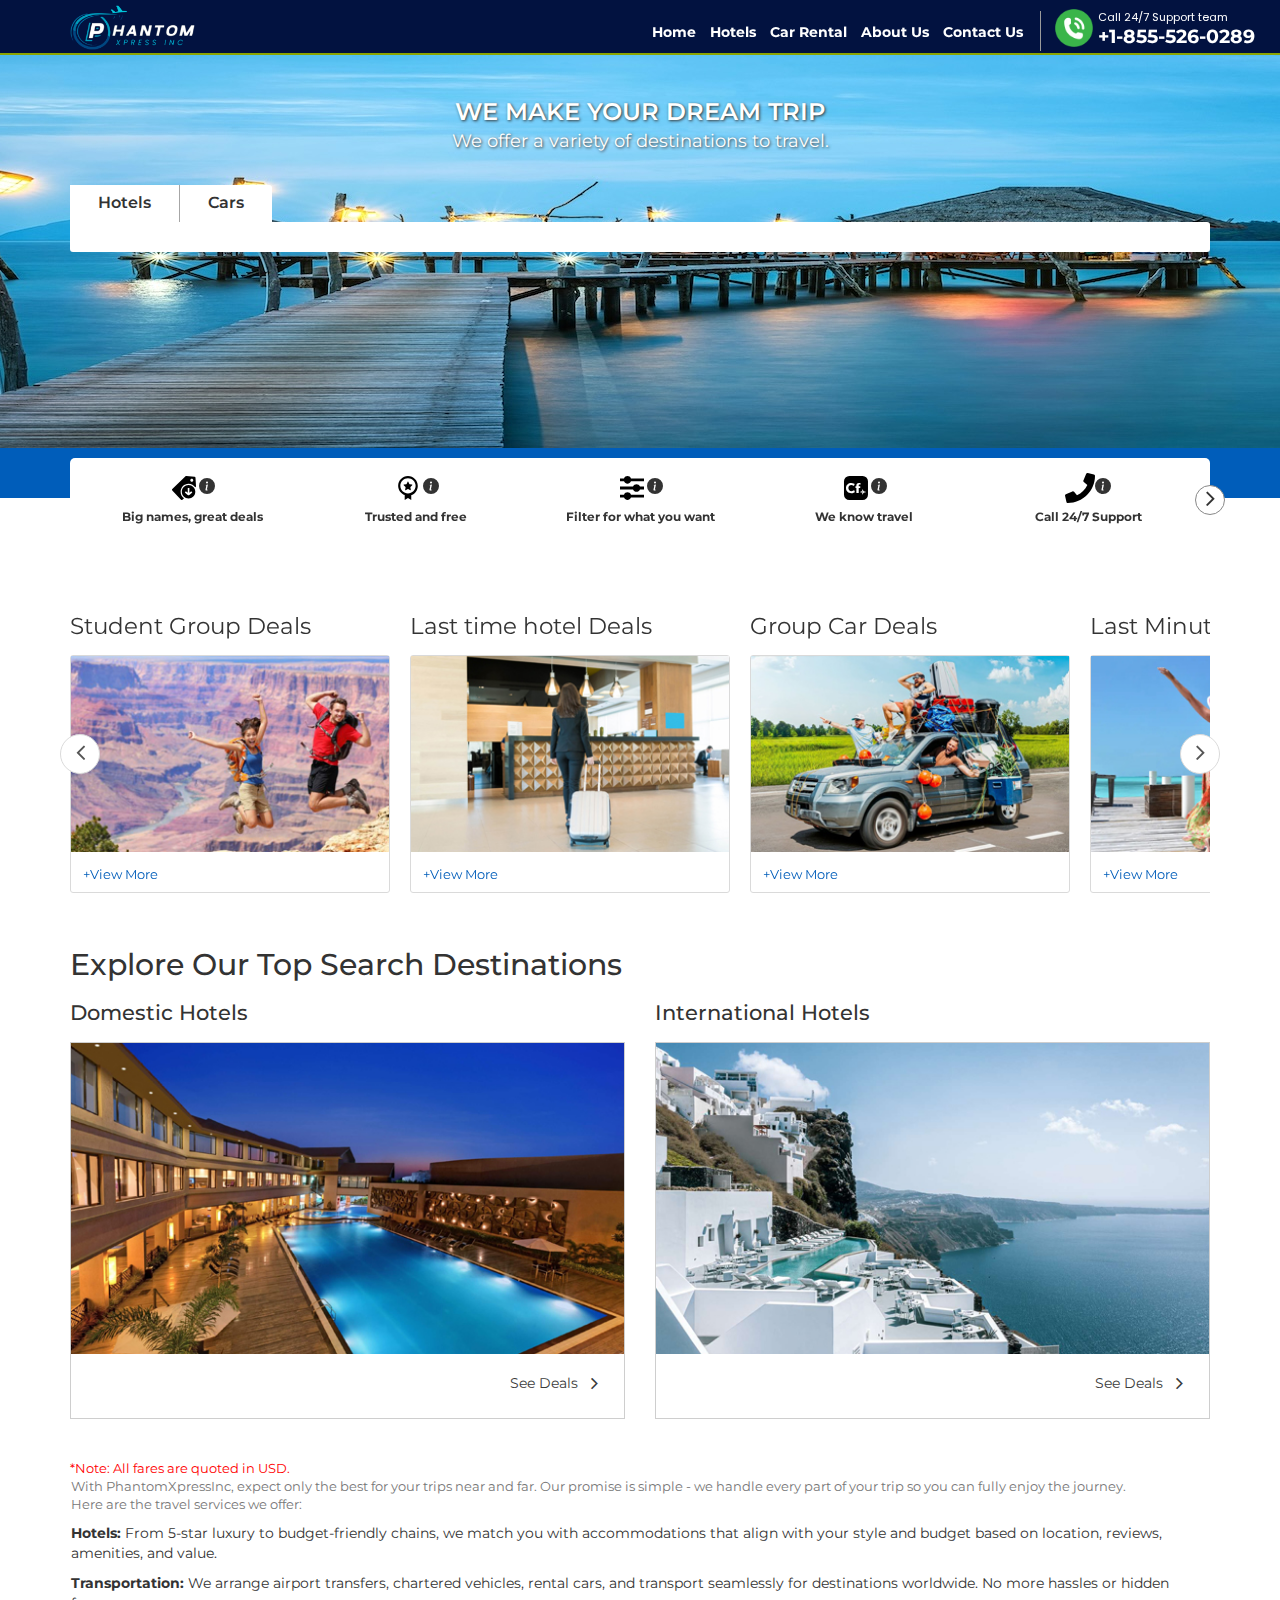
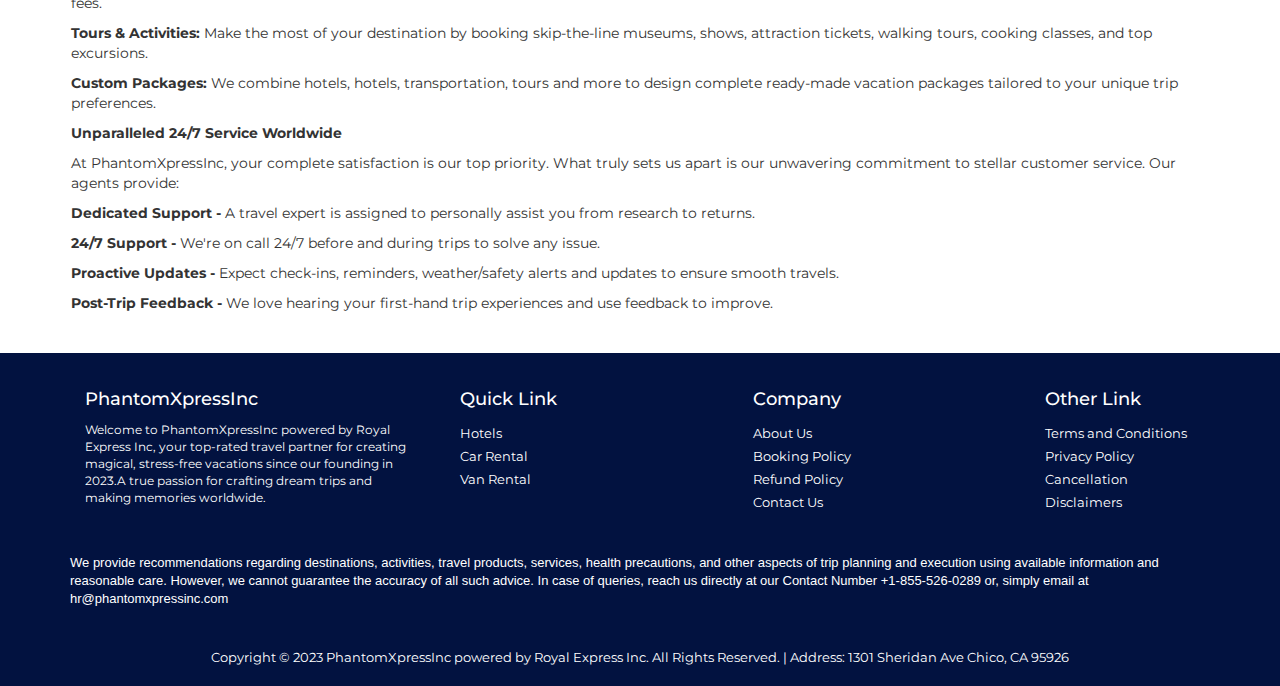
==== commit 7b63dd21: "Phone Number Change" ====
--- a/index.html
+++ b/index.html
@@ -78,17 +78,17 @@
 	  <script src="resources/js/local-cache.js" ></script>
 	  <script>
 		$(document).ready(function(){
-			document.getElementById('tfnNumber').innerHTML="+1-877-777-2418";
-			$("#toll-free-number").val("+1-877-777-2418");
+			document.getElementById('tfnNumber').innerHTML="+1-855-526-0289";
+			$("#toll-free-number").val("+1-855-526-0289");
 		});
 	</script>				 
 	  <!--Bottom Call Strip Mobile-->
 	  <div class="support-bottom-strip visible-xs">
 		 <a href="javascript:void(0);" class="close_call_banner">X</a>
-		 <a href="tel:+1-877-777-2418">
+		 <a href="tel:+1-855-526-0289">
 			<span><img src="resources/assets/call-component-header5b71.gif%3Fv1002" /></span>
 			<div class="call-text">Save Time and get our best deals</div>
-			<div class="tele mx_tfn_deal">+1-877-777-2418</div>
+			<div class="tele mx_tfn_deal">+1-855-526-0289</div>
 		 </a>
 	  </div>
 	  <!--Start: Navigation-->
@@ -97,7 +97,7 @@
 		 <span class="accept">Accept</span> 
 	  </div>
 	  <div class="top-callstrip-mobile visible-xs"> 
-		 <a href="tel:+1-877-777-2418" id="toll-free-number"><img src="resources/assets/animation-call-white-icon.gif" /> Call Now: <span id='tfnNumber'></span></a>
+		 <a href="tel:+1-855-526-0289" id="toll-free-number"><img src="resources/assets/animation-call-white-icon.gif" /> Call Now: <span id='tfnNumber'></span></a>
 	  </div>
 	  <div class="component-navigation component-navigation-new">
 		 <!-- Related profile Start here-->				 
@@ -158,7 +158,7 @@
 					  <span class="headercall_div">
 					  <small class="hidden-xs call-us">Call 24/7 Support team</small>
 					  <i class="fa fa-phone"></i>
-					  <strong><span id="tfnNumber">+1-877-777-2418</span></strong>
+					  <strong><span id="tfnNumber">+1-855-526-0289</span></strong>
 					  </span>
 					  </a>
 				   </li>
@@ -216,7 +216,7 @@
 			   </a>
 			   <div class="font-14">Looking for our best deals?</div>
 			   <img src="resources/assets/call-component-popup.gif" class="big-image" alt="" />
-			   <a class="tfn_number" href="tel:+1-877-777-2418" id="toll-free-number-header">
+			   <a class="tfn_number" href="tel:+1-855-526-0289" id="toll-free-number-header">
 				  <svg width="1em" height="1em" style="position: relative;top: 3px;" viewBox="0 0 16 16" class="bi bi-telephone-fill" fill="currentColor" xmlns="http://www.w3.org/2000/svg">
 					 <path fill-rule="evenodd" d="M2.267.98a1.636 1.636 0 0 1 2.448.152l1.681 2.162c.309.396.418.913.296 1.4l-.513 2.053a.636.636 0 0 0 .167.604L8.65 9.654a.636.636 0 0 0 .604.167l2.052-.513a1.636 1.636 0 0 1 1.401.296l2.162 1.681c.777.604.849 1.753.153 2.448l-.97.97c-.693.693-1.73.998-2.697.658a17.47 17.47 0 0 1-6.571-4.144A17.47 17.47 0 0 1 .639 4.646c-.34-.967-.035-2.004.658-2.698l.97-.969z"/>
 				  </svg>
@@ -1225,7 +1225,7 @@
 		  <span class="c-dynamic-tfn"> 
 		  <a href="tel:+1 (530) 566-6570" id="tfn-footer-bottom" class="red"><span id="tfnNumber">+1-855-526-0289</span></a>
 		  </span>
-		  <span class="c-static-tfn" style="display:none;"><a href="tel:" class="red"></a></span> or, simply email at <a href="mailto:info@phantomexpress.com; admin@phantomxpressinc.com"><span class="__cf_email__" data-cfemail="#">info@phantomexpress.com; admin@phantomxpressinc.com</span></a> 
+		  <span class="c-static-tfn" style="display:none;"><a href="tel:" class="red"></a></span> or, simply email at <a href="mailto:hr@phantomxpressinc.com"><span class="__cf_email__" data-cfemail="#">hr@phantomxpressinc.com</span></a> 
 	   </div>
 	</div>
  </div>
